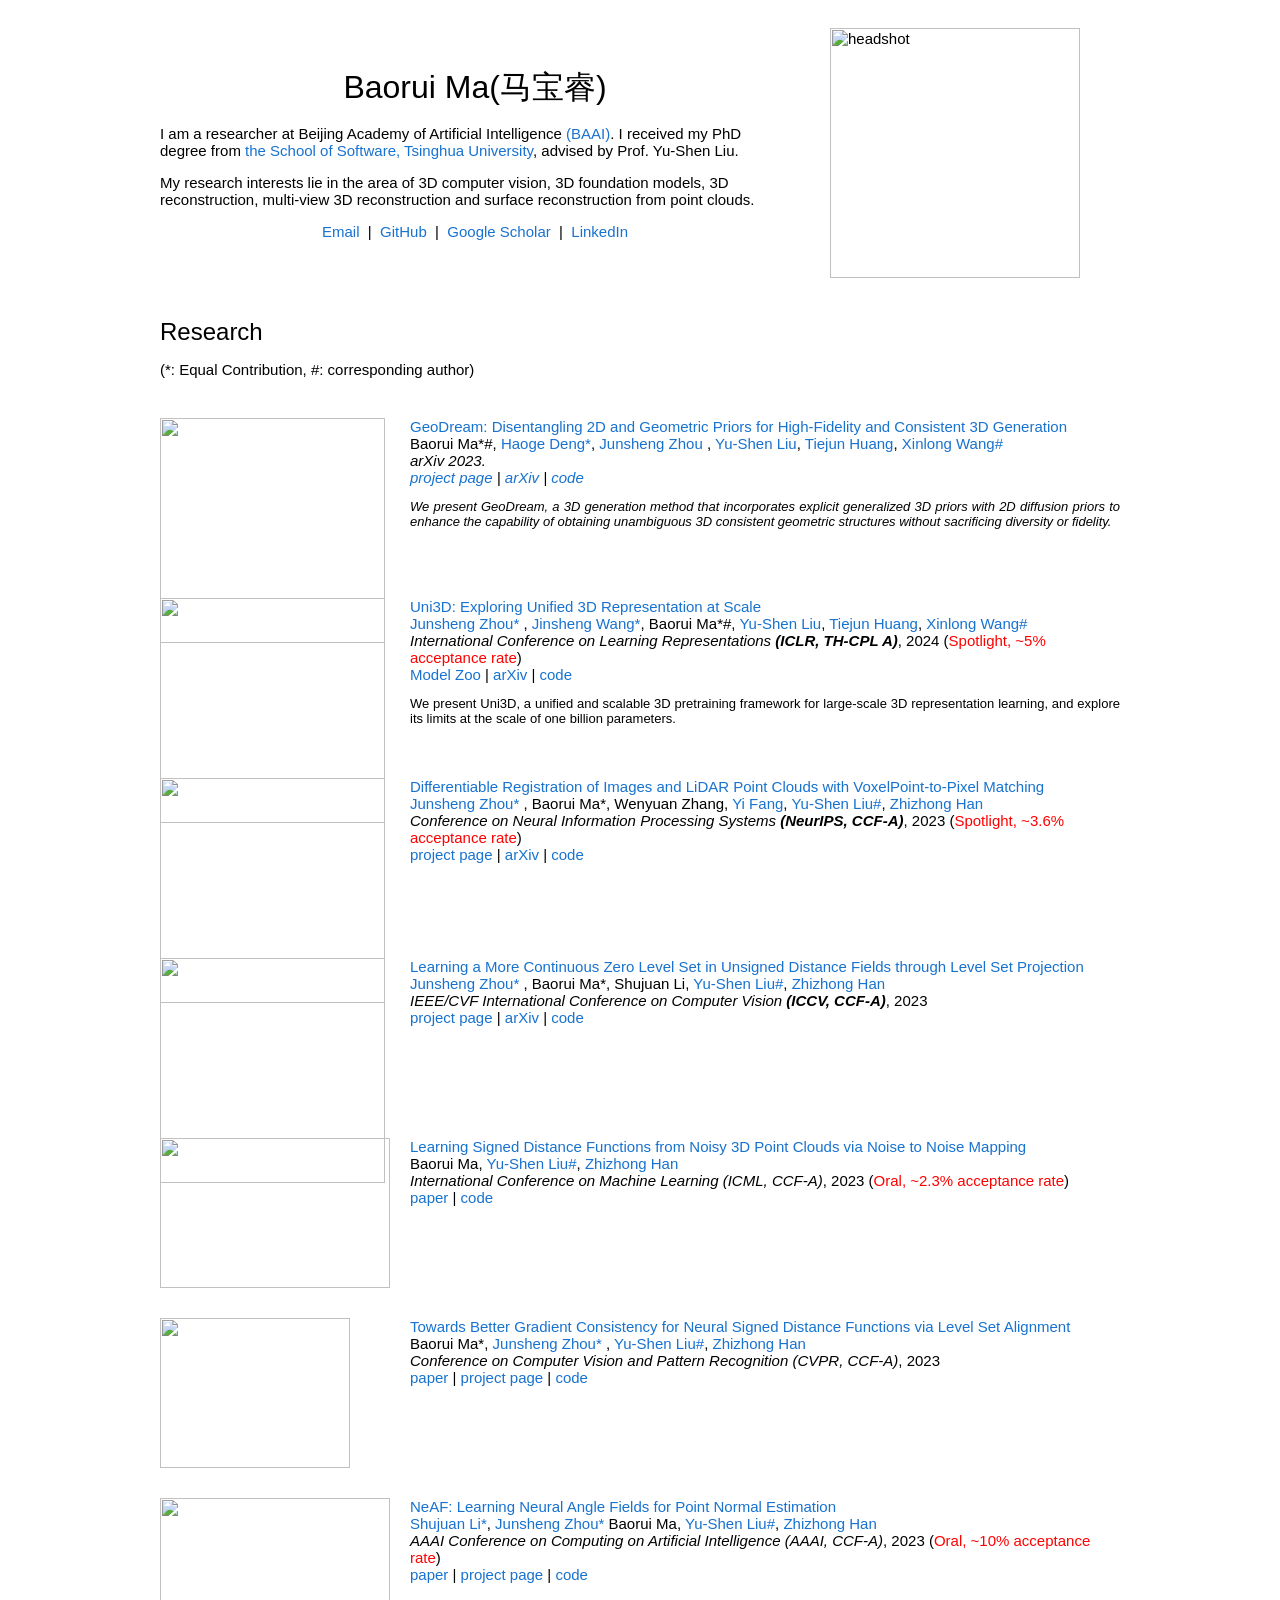
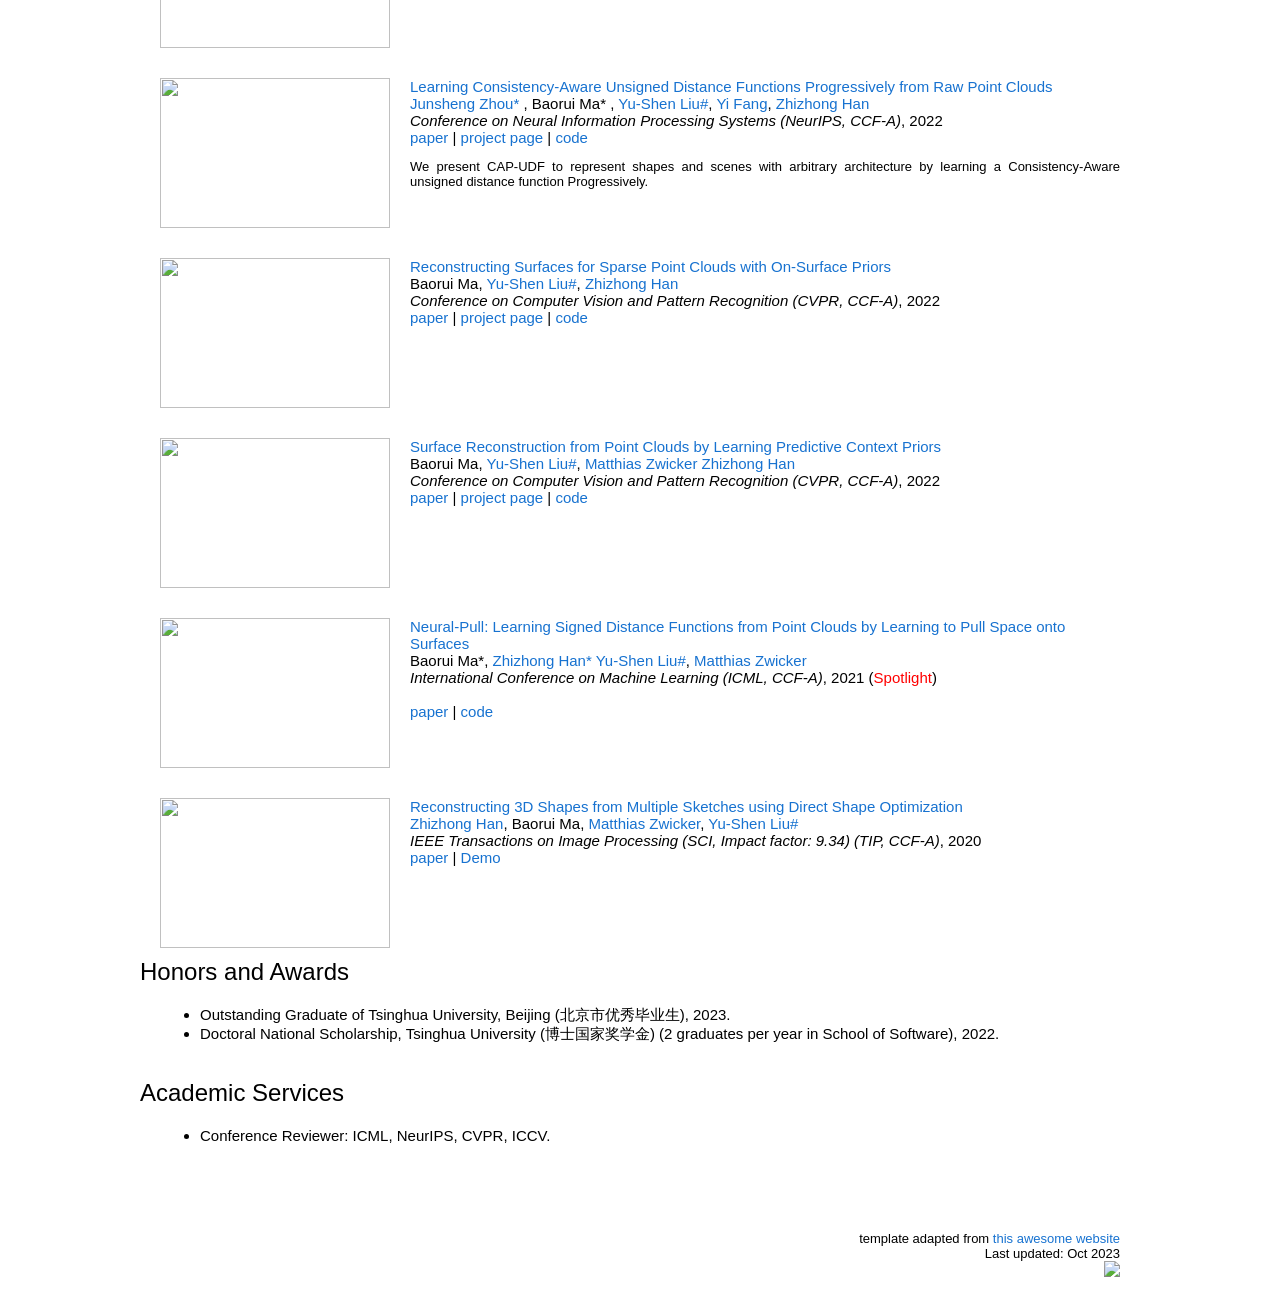
==== index.html @ 9338dcdf "Add files via upload" ====
<!DOCTYPE html PUBLIC "-//W3C//DTD HTML 4.01 Transitional//EN">
<html>
 <head> 
  <meta name="google-site-verification" content="xDNWUvx6Q5EWK5YYSyKvK8DZTmvXhKsGX203Ll-BFFE"> 
  <meta name="viewport" content="“width=800”"> 
  <meta name="generator" content="HTML Tidy for Linux/x86 (vers 11 February 2007), see www.w3.org"> 
  <meta http-equiv="Content-Type" content="text/html; charset=UTF-8"> 
  <style type="text/css">
  @import url(images/null_adec97ec7f3a49b8adadcfb5dd974c79.css);
    /* Color scheme stolen from Sergey Karayev */
    a {
    /*color: #b60a1c;*/
    color: #1772d0;
    /*color: #bd0a36;*/
    text-decoration:none;
    }
    a:focus, a:hover {
    color: #f09228;
    text-decoration:none;
    }
    body,td,th,tr,p,a {
    font-family: 'Roboto', sans-serif;
    font-size: 15px;
    font-weight: 300;
    }
    strong {
    font-family: 'Roboto', sans-serif;
    /*font-family: 'Lato', Verdana, Helvetica, sans-serif;*/
    /*font-family: 'Avenir Next';*/
    font-size: 15px;
    font-weight: 400;
    }
    heading {
    /*font-family: 'Lato', Verdana, Helvetica, sans-serif;*/
    font-family: 'Roboto', sans-serif;
    /*font-family: 'Avenir Next';*/
    /*src: url("images/Roboto_Mono_for_Powerline.ttf");*/
    font-size: 24px;
    font-weight: 400;
    }
    papertitle {
    /*font-family: 'Lato', Verdana, Helvetica, sans-serif;*/
    font-family: 'Roboto', sans-serif;
    /*font-family: 'Avenir Next';*/
    /*src: url("images/Roboto_Mono_for_Powerline.ttf");*/
    font-size: 15px;
    font-weight:500;
    }
    name {
    /*font-family: 'Lato', Verdana, Helvetica, sans-serif;*/
    font-family: 'Roboto', sans-serif;
    /*font-family: 'Avenir Next';*/
    font-weight: 400;
    font-size: 32px;
    }
    .one
    {
    width: 160px;
    height: 140px;
    position: relative;
    }
    .two
    {
    width: 160px;
    height: 160px;
    position: absolute;
    transition: opacity .2s ease-in-out;
    -moz-transition: opacity .2s ease-in-out;
    -webkit-transition: opacity .2s ease-in-out;
    }
    .fade {
     transition: opacity .2s ease-in-out;
     -moz-transition: opacity .2s ease-in-out;
     -webkit-transition: opacity .2s ease-in-out;
    }
    span.highlight {
        background-color: #ffffd0;
    }
  </style> 
  <title>Baorui Ma - Homepage</title> 
  <meta http-equiv="Content-Type" content="text/html; charset=us-ascii"> 
  <link href="css/css" rel="stylesheet" type="text/css"> 
  <script src="js/functions.js"></script> 
 </head> 
 <body> 
  <table width="1000" border="0" align="center" cellspacing="0" cellpadding="0"> 
   <tbody>
    <tr> 
     <td> 
      <table width="100%" align="center" border="0" cellspacing="0" cellpadding="20"> 
       <!--<tr onmouseout="headshot_stop()" onmouseover="headshot_start()">--> 
       <tbody>
        <tr> 
         <td width="67%" valign="middle"> <p align="center"> 
           <name>
            Baorui Ma(马宝睿)
           </name> 
           <!--<br>
          ruthfong at robots dot ox dot ac dot uk--> </p> <p> I am a researcher at Beijing Academy of Artificial Intelligence <a href="https://www.baai.ac.cn/english.html/">(BAAI)</a>. I received my PhD degree from <a href="https://www.tsinghua.edu.cn/en/"> the School of Software, Tsinghua University</a>, advised by Prof. Yu-Shen Liu. </p> <p> My research interests lie in the area of 3D computer vision, 3D foundation models, 3D reconstruction, multi-view 3D reconstruction and surface reconstruction from point clouds. </p> <p align="center"> <a href="mailto:brma@baai.ac.cn">Email</a> &nbsp;|&nbsp; 
           <!--<a href="files/.pdf">CV</a> &nbsp|&nbsp--> <a href="https://github.com/mabaorui">GitHub</a> &nbsp;|&nbsp; <a href="https://scholar.google.com/citations?user=rmgXhrEAAAAJ&amp;hl=en">Google Scholar</a> &nbsp;|&nbsp; <a href="https://www.linkedin.com/in/%E5%AE%9D%E7%9D%BF-%E9%A9%AC-33398a227/"> LinkedIn</a> </p> </td> 
         <td width="33%"> <img src="images/mabaorui.jpg" width="250" alt="headshot"> </td> 
        </tr> 
       </tbody>
      </table> 
      <table width="100%" align="center" border="0" cellspacing="0" cellpadding="20"> 
       <tbody>
        <tr>
         <td width="100%" valign="middle"> 
          <heading>
           Research
          </heading> <p>(*: Equal Contribution, #: corresponding author)</p> </td> 
        </tr> 
       </tbody>
      </table> 
      <table width="100%" align="center" border="0" cellspacing="0" cellpadding="20"> 
       <tbody>
        <tr onmouseout="geodream_stop()" onmouseover="geodream_start()"> 
         <td width="25%"> 
          <div class="one"> 
           <div class="two" id="geodream" style="opacity: 0;"> 
            <video width="225" muted autoplay="" loop=""> 
             <source src="image/GeoDream_Video_teaser.mp4" type="video/mp4"> Your browser does not support the video tag. 
            </video> 
           </div> 
           <img src="images/Qualitative-Comparison.jpg" width="225"> 
          </div> <script type="text/javascript">
                function geodream_start() {
                  document.getElementById('geodream').style.opacity = "1";
                }
                function geodream_stop() {
                  document.getElementById('geodream').style.opacity = "0";
                }
                geodream_stop()
              </script> </td> 
         <td width="65%" valign="top"> <a href="https://mabaorui.github.io/GeoDream_page/"> 
           <papertitle>
            GeoDream: Disentangling 2D and Geometric Priors for High-Fidelity and Consistent 3D Generation 
           </papertitle> </a> <br> <strong> Baorui Ma*#</strong>, <a href="https://github.com/Bitterdhg/"> Haoge Deng*</a>, <a href="https://junshengzhou.github.io/"> Junsheng Zhou </a>, <a href="https://yushen-liu.github.io/"> Yu-Shen Liu</a>, <a href="https://scholar.google.com/citations?user=knvEK4AAAAAJ&amp;hl=en"> Tiejun Huang</a>, <a href="https://www.xloong.wang/">Xinlong Wang#</a> <br> <em>arXiv 2023. <br> <a href="https://mabaorui.github.io/GeoDream_page/">project page</a> | <a href="https://arxiv.org/abs/2311.17971/">arXiv</a> | <a href="https://github.com/baaivision/GeoDream">code</a> <p align="justify" , style="font-size:13px">We present GeoDream, a 3D generation method that incorporates explicit generalized 3D priors with 2D diffusion priors to enhance the capability of obtaining unambiguous 3D consistent geometric structures without sacrificing diversity or fidelity. </p> </em></td> 
        </tr> 
        <tr onmouseout="uni3d_stop()" onmouseover="uni3d_start()"> 
         <td width="25%"> 
          <div class="one"> 
           <div class="two" id="uni3d" style="opacity: 0;"> 
            <img src="images/uni3d_before.jpg" width="225"> 
           </div> 
           <img src="images/uni3d_after.jpg" width="225"> 
          </div> <script type="text/javascript">
                  function uni3d_start() {
                    document.getElementById('uni3d').style.opacity = "1";
                  }
                  function uni3d_stop() {
                    document.getElementById('uni3d').style.opacity = "0";
                  }
                  uni3d_stop()
                </script> </td> 
         <td width="65%" valign="top"> <a href="https://github.com/baaivision/Uni3D"> 
           <papertitle>
            Uni3D: Exploring Unified 3D Representation at Scale 
           </papertitle> </a> <br> <a href="https://junshengzhou.github.io/"> Junsheng Zhou* </a>, <a href="https://github.com/Wolfwjs/"> Jinsheng Wang*</a>, <strong> Baorui Ma*#</strong>, <a href="https://yushen-liu.github.io/"> Yu-Shen Liu</a>, <a href="https://scholar.google.com/citations?user=knvEK4AAAAAJ&amp;hl=en"> Tiejun Huang</a>, <a href="https://www.xloong.wang/">Xinlong Wang#</a> <br> <em>International Conference on Learning Representations <b>(ICLR, TH-CPL A)</b></em>, 2024 (<strong><span style="color:#ff0000;">Spotlight, ~5% acceptance rate</span></strong>) <br> <a href="https://huggingface.co/BAAI/Uni3D/tree/main/modelzoo">Model Zoo</a> | <a href="https://arxiv.org/abs/2310.06773/">arXiv</a> | <a href="https://github.com/baaivision/Uni3D">code</a> <p align="justify" , style="font-size:13px">We present Uni3D, a unified and scalable 3D pretraining framework for large-scale 3D representation learning, and explore its limits at the scale of one billion parameters. </p> </td> 
        </tr> 
        <tr onmouseout="VP2P_stop()" onmouseover="VP2P_start()"> 
         <td width="25%"> 
          <div class="one"> 
           <div class="two" id="VP2P" style="opacity: 0;"> 
            <video width="225" muted autoplay="" loop=""> 
             <source src="image/Video_VP2PMatching_before.mp4" type="video/mp4"> Your browser does not support the video tag. 
            </video> 
           </div> 
           <img src="images/Video_VP2PMatching_after.png" width="225"> 
          </div> <script type="text/javascript">
                  function VP2P_start() {
                    document.getElementById('VP2P').style.opacity = "1";
                  }
                  function VP2P_stop() {
                    document.getElementById('VP2P').style.opacity = "0";
                  }
                  VP2P_stop()
                </script> </td> 
         <td width="65%" valign="top"> <a href=""> 
           <papertitle>
            Differentiable Registration of Images and LiDAR Point Clouds with VoxelPoint-to-Pixel Matching 
           </papertitle> </a> <br> <a href="https://junshengzhou.github.io/"> Junsheng Zhou* </a>, <strong> Baorui Ma*</strong>, Wenyuan Zhang, <a href="http://mmvc.engineering.nyu.edu/">Yi Fang</a>, <a href="https://yushen-liu.github.io/"> Yu-Shen Liu#</a>, <a href="https://h312h.github.io/">Zhizhong Han</a> <br> <em>Conference on Neural Information Processing Systems <b>(NeurIPS, CCF-A)</b></em>, 2023 (<strong><span style="color:#ff0000;">Spotlight, ~3.6% acceptance rate</span></strong>) <br> <a href="https://arxiv.org/abs/2312.04060">project page</a> | <a href="https://arxiv.org/abs/2312.04060">arXiv</a> | <a href="https://github.com/junshengzhou/VP2P-Match">code</a> </td> 
        </tr> 
        <tr onmouseout="ICCVUDF_stop()" onmouseover="ICCVUDF_start()"> 
         <td width="25%"> 
          <div class="one"> 
           <div class="two" id="ICCVUDF" style="opacity: 0;"> 
            <img src="images/iccv23udf_before.gif" width="225"> 
           </div> 
           <img src="images/iccv23udf_before.gif" width="225"> 
          </div> <script type="text/javascript">
                  function ICCVUDF_start() {
                    document.getElementById('ICCVUDF').style.opacity = "1";
                  }
                  function ICCVUDF_stop() {
                    document.getElementById('ICCVUDF').style.opacity = "0";
                  }
                  ICCVUDF_stop()
                </script> </td> 
         <td width="65%" valign="top"> <a href="https://github.com/junshengzhou/LevelSetUDF"> 
           <papertitle>
            Learning a More Continuous Zero Level Set in Unsigned Distance Fields through Level Set Projection 
           </papertitle> </a> <br> <a href="https://junshengzhou.github.io/"> Junsheng Zhou* </a>, <strong> Baorui Ma*</strong>, Shujuan Li, <a href="https://yushen-liu.github.io/"> Yu-Shen Liu#</a>, <a href="https://h312h.github.io/">Zhizhong Han</a> <br> <em>IEEE/CVF International Conference on Computer Vision <b>(ICCV, CCF-A)</b></em>, 2023 <br> <a href="https://github.com/junshengzhou/LevelSetUDF">project page</a> | <a href="https://arxiv.org/abs/2308.11441/">arXiv</a> | <a href="https://github.com/junshengzhou/LevelSetUDF">code</a> </td> 
        </tr> 
        <tr onmouseout="noise_stop()" onmouseover="noise_start()"> 
         <td width="25%"> 
          <div class="one"> 
           <div class="two" id="noise"> 
            <img src="images/ParisZoom1.png" width="230" height="150">
           </div> 
           <img src="images/ParisZoom1.png" width="230" height="150">
          </div>  <script type="text/javascript">
              function noise_start() { 
              document.getElementById('noise').style.opacity = "1";
              }
              function noise_stop() { 
              document.getElementById('noise').style.opacity = "0"; 
              }
              noise_stop()
              </script>  </td> 
         <td valign="top" width="75%"> <a href="https://github.com/mabaorui/Noise2NoiseMapping/"> 
           <papertitle>
             Learning Signed Distance Functions from Noisy 3D Point Clouds via Noise to Noise Mapping 
           </papertitle> </a> <br> <strong>Baorui Ma</strong>, <a href="https://yushen-liu.github.io/">Yu-Shen Liu#</a>, <a href="https://h312h.github.io/">Zhizhong Han</a> <br> <em>International Conference on Machine Learning (<strong>ICML, CCF-A</strong>)</em>, 2023 <strong>(<span style="color:#ff0000;">Oral, ~2.3% acceptance rate</span>)</strong> <br> <a href="https://arxiv.org/abs/2306.01405/">paper</a> | <a href="https://github.com/mabaorui/Noise2NoiseMapping//">code</a> </td> 
        </tr> 
       </tbody>
      </table>
      <table width="100%" align="center" border="0" cellspacing="0" cellpadding="20"> 
       <tbody>
        <tr onmouseout="towards_stop()" onmouseover="towards_start()"> 
         <td width="25%"> 
          <div class="one"> 
           <div class="two" id="towards"> 
            <img src="images/towards.png" width="190" height="150">
           </div> 
           <img src="images/towards.png" width="190" height="150">
          </div>  <script type="text/javascript">
                function towards_start() { 
                document.getElementById('towards').style.opacity = "1";
                }
                function towards_stop() { 
                document.getElementById('towards').style.opacity = "0"; 
                }
                towards_stop()
                </script>  </td> 
         <td valign="top" width="75%"> <a href="http://arxiv.org/abs/2305.11601/"> 
           <papertitle>
             Towards Better Gradient Consistency for Neural Signed Distance Functions via Level Set Alignment 
           </papertitle> </a> <br> <strong>Baorui Ma*</strong>, <a href="https://junshengzhou.github.io/"> Junsheng Zhou* </a>, <a href="https://yushen-liu.github.io/">Yu-Shen Liu#</a>, <a href="https://h312h.github.io/">Zhizhong Han</a> <br> <em>Conference on Computer Vision and Pattern Recognition (<strong>CVPR, CCF-A</strong>)</em>, 2023 <br> <a href="http://arxiv.org/abs/2305.11601/">paper</a> | <a href="https://github.com/mabaorui/TowardsBetterGradient/">project page</a> | <a href="https://github.com/mabaorui/TowardsBetterGradient/">code</a> </td> 
        </tr> 
        <tr onmouseout="NeAF_stop()" onmouseover="NeAF_start()"> 
         <td width="25%"> 
          <div class="one"> 
           <div class="two" id="NeAF"> 
            <img src="images/NeAF.png" width="230" height="150">
           </div> 
           <img src="images/NeAF.png" width="230" height="150">
          </div>  <script type="text/javascript">
              function NeAF_start() { 
              document.getElementById('NeAF').style.opacity = "1";
              }
              function NeAF_stop() { 
              document.getElementById('NeAF').style.opacity = "0"; 
              }
              NeAF_stop()
              </script>  </td> 
         <td valign="top" width="75%"> <a href="https://arxiv.org/abs/2211.16869"> 
           <papertitle>
             NeAF: Learning Neural Angle Fields for Point Normal Estimation 
           </papertitle> </a> <br> <a href="https://lisj575.github.io/NeAF/">Shujuan Li*</a>, <a href="https://junshengzhou.github.io/"> Junsheng Zhou* </a> <strong>Baorui Ma</strong>, <a href="https://yushen-liu.github.io/">Yu-Shen Liu#</a>, <a href="https://h312h.github.io/">Zhizhong Han</a> <br> <em>AAAI Conference on Computing on Artificial Intelligence (<strong>AAAI, CCF-A</strong>)</em>, 2023 (<strong><span style="color:#ff0000;">Oral, ~10% acceptance rate</span></strong>) <br> <a href="https://arxiv.org/abs/2211.16869">paper</a> | <a href="https://lisj575.github.io/NeAF/">project page</a> | <a href="https://github.com/lisj575/NeAF/">code</a> </td> 
        </tr> 
       </tbody>
      </table>
      <table width="100%" align="center" border="0" cellspacing="0" cellpadding="20"> 
       <tbody> 
        <tr onmouseout="capudf_stop()" onmouseover="capudf_start()"> 
         <td width="25%"> 
          <div class="one"> 
           <div class="two" id="capudf_shape" style="opacity: 0;"> 
            <img src="images/capudf_before.png" width="230" height="150"> 
           </div> 
           <img src="images/capudf_after.png" width="230" height="150"> 
          </div> <script type="text/javascript">
                function capudf_start() {
                  document.getElementById('capudf_shape').style.opacity = "1";
                }
                function capudf_stop() {
                  document.getElementById('capudf_shape').style.opacity = "0";
                }
                capudf_stop()
              </script> </td> 
         <td width="75%" valign="top"> <a href="https://junshengzhou.github.io/CAP-UDF/"> 
           <papertitle>
            Learning Consistency-Aware Unsigned Distance Functions Progressively from Raw Point Clouds
           </papertitle> </a> <br> <a href="https://junshengzhou.github.io/"> Junsheng Zhou* </a>, <strong> Baorui Ma* </strong>, <a href="https://yushen-liu.github.io/">Yu-Shen Liu#</a>, <a href="http://mmvc.engineering.nyu.edu/">Yi Fang</a>, <a href="https://h312h.github.io/">Zhizhong Han</a> <br> <em>Conference on Neural Information Processing Systems (<strong>NeurIPS, CCF-A</strong>)</em>, 2022 <br> <a href="https://arxiv.org/pdf/2210.02757.pdf">paper</a> | <a href="https://junshengzhou.github.io/CAP-UDF/">project page</a> | <a href="https://github.com/junshengzhou/CAP-UDF">code</a> <p align="justify" , style="font-size:13px">We present CAP-UDF to represent shapes and scenes with arbitrary architecture by learning a Consistency-Aware unsigned distance function Progressively. </p> </td> 
        </tr> 
       </tbody> 
      </table> 
      <table width="100%" align="center" border="0" cellspacing="0" cellpadding="20"> 
       <tbody>
        <tr onmouseout="OnSurPrior_stop()" onmouseover="OnSurPrior_start()"> 
         <td width="25%"> 
          <div class="one"> 
           <div class="two" id="OnSurPrior"> 
            <img src="images/OnSurPrior-plane.png" width="230" height="150">
           </div> 
           <img src="images/OnSurPrior-plane.png" width="230" height="150">
          </div>  <script type="text/javascript">
            function OnSurPrior_start() { 
            document.getElementById('OnSurPrior').style.opacity = "1";
            }
            function OnSurPrior_stop() { 
            document.getElementById('OnSurPrior').style.opacity = "0"; 
            }
            OnSurPriorn_stop()
            </script>  </td> 
         <td valign="top" width="75%"> <a href="https://mabaorui.github.io/-OnSurfacePrior_project_page/"> 
           <papertitle>
             Reconstructing Surfaces for Sparse Point Clouds with On-Surface Priors 
           </papertitle> </a> <br> <strong>Baorui Ma</strong>, <a href="https://yushen-liu.github.io/">Yu-Shen Liu#</a>, <a href="https://h312h.github.io/">Zhizhong Han</a> <br> <em>Conference on Computer Vision and Pattern Recognition (<strong>CVPR, CCF-A</strong>)</em>, 2022 <br> <a href="https://arxiv.org/abs/2204.10603">paper</a> | <a href="https://mabaorui.github.io/-OnSurfacePrior_project_page/">project page</a> | <a href="https://github.com/mabaorui/OnSurfacePrior">code</a> </td> 
        </tr> 
       </tbody>
      </table>
      <table width="100%" align="center" border="0" cellspacing="0" cellpadding="20"> 
       <tbody>
        <tr onmouseout="LocalPrior_stop()" onmouseover="LocalPrior_start()"> 
         <td width="25%"> 
          <div class="one"> 
           <div class="two" id="LocalPrior"> 
            <img src="images/Local-Teaser1.png" width="230" height="150">
           </div> 
           <img src="images/Local-Teaser1.png" width="230" height="150">
          </div>  <script type="text/javascript">
              function LocalPrior_start() { 
              document.getElementById('LocalPrior').style.opacity = "1";
              }
              function LocalPrior_stop() { 
              document.getElementById('LocalPrior').style.opacity = "0"; 
              }
              LocalPrior_stop()
              </script>  </td> 
         <td valign="top" width="75%"> <a href="https://mabaorui.github.io/PredictableContextPrior_page/"> 
           <papertitle>
             Surface Reconstruction from Point Clouds by Learning Predictive Context Priors 
           </papertitle> </a> <br> <strong>Baorui Ma</strong>, <a href="https://yushen-liu.github.io/">Yu-Shen Liu#</a>, <a href="https://www.cs.umd.edu/~zwicker/">Matthias Zwicker</a> <a href="https://h312h.github.io/">Zhizhong Han</a> <br> <em>Conference on Computer Vision and Pattern Recognition (<strong>CVPR, CCF-A</strong>)</em>, 2022 <br> <a href="https://arxiv.org/abs/2204.11015">paper</a> | <a href="https://mabaorui.github.io/PredictableContextPrior_page/">project page</a> | <a href="https://github.com/mabaorui/PredictableContextPrior">code</a> </td> 
        </tr> 
       </tbody>
      </table>
      <table width="100%" align="center" border="0" cellspacing="0" cellpadding="20"> 
       <tbody>
        <tr onmouseout="NP_stop()" onmouseover="NP_start()"> 
         <td width="25%"> 
          <div class="one"> 
           <div class="two" id="NP"> 
            <img src="images/NP-Overview.png" width="230" height="150">
           </div> 
           <img src="images/NP-Overview.png" width="230" height="150">
          </div>  <script type="text/javascript">
                function NP_start() { 
                document.getElementById('NP').style.opacity = "1";
                }
                function NP_stop() { 
                document.getElementById('NP').style.opacity = "0"; 
                }
                NP_stop()
                </script>  </td> 
         <td valign="top" width="75%"> <a href="https://github.com/mabaorui/NeuralPull"> 
           <papertitle>
             Neural-Pull: Learning Signed Distance Functions from Point Clouds by Learning to Pull Space onto Surfaces 
           </papertitle> </a> <br> <strong>Baorui Ma*</strong>, <a href="https://h312h.github.io/">Zhizhong Han*</a> <a href="https://yushen-liu.github.io/">Yu-Shen Liu#</a>, <a href="https://www.cs.umd.edu/~zwicker/">Matthias Zwicker</a> <br> <em>International Conference on Machine Learning (<strong>ICML, CCF-A</strong>)</em>, 2021 (<strong><span style="color:#ff0000;">Spotlight</span></strong>) <br> 
          <!-- (* equal contribution) --> <br> <a href="https://arxiv.org/abs/2011.13495">paper</a> | <a href="https://github.com/mabaorui/NeuralPull">code</a> </td> 
        </tr> 
       </tbody>
      </table>
      <table width="100%" align="center" border="0" cellspacing="0" cellpadding="20"> 
       <tbody>
        <tr onmouseout="SKETCH_stop()" onmouseover="SKETCH_start()"> 
         <td width="25%"> 
          <div class="one"> 
           <div class="two" id="SKETCH"> 
            <img src="images/reconstructing_tip2020.png" width="230" height="150">
           </div> 
           <img src="images/reconstructing_tip2020.png" width="230" height="150">
          </div>  <script type="text/javascript">
                  function SKETCH_start() { 
                  document.getElementById('SKETCH').style.opacity = "1";
                  }
                  function SKETCH_stop() { 
                  document.getElementById('SKETCH').style.opacity = "0"; 
                  }
                  SKETCH_stop()
                  </script>  </td> 
         <td valign="top" width="75%"> <a href="https://yushen-liu.github.io/main/pdf/LiuYS_TIP20Sketch3D.pdf"> 
           <papertitle>
             Reconstructing 3D Shapes from Multiple Sketches using Direct Shape Optimization 
           </papertitle> </a> <br> <a href="https://h312h.github.io/">Zhizhong Han</a>, <strong>Baorui Ma</strong>, <a href="https://www.cs.umd.edu/~zwicker/">Matthias Zwicker</a>, <a href="https://yushen-liu.github.io/">Yu-Shen Liu#</a> <br> <em>IEEE Transactions on Image Processing (SCI, Impact factor: 9.34) (<strong>TIP, CCF-A</strong>)</em>, 2020 <br> <a href="https://yushen-liu.github.io/main/pdf/LiuYS_TIP20Sketch3D.pdf">paper</a> | <a href="https://yushen-liu.github.io/video_page/MS.mp4">Demo</a> </td> 
        </tr> 
       </tbody>
      </table> 
      <heading>
       Honors and Awards
      </heading>
      <table width="100%" align="center" border="0" cellspacing="0" cellpadding="20">  
       <tbody>
        <tr> 
         <td> 
          <ul> 
           <li> Outstanding Graduate of Tsinghua University, Beijing (北京市优秀毕业生), 2023. <br> </li>
           <li> Doctoral National Scholarship, Tsinghua University (博士国家奖学金) (2 graduates per year in School of Software), 2022.<br> </li>
          </ul> </td> 
        </tr> 
       </tbody>
      </table> 
      <!-- Academic Services --> 
      <heading>
       Academic Services
      </heading>
      <table width="100%" align="center" border="0" cellspacing="0" cellpadding="20">  
       <tbody>
        <tr> 
         <td> 
          <ul> 
           <li> <strong>Conference Reviewer</strong>: ICML, NeurIPS, CVPR, ICCV. <br> </li>
          </ul> </td> 
        </tr> 
       </tbody>
      </table> 
      <table width="100%" align="center" border="0" cellspacing="0" cellpadding="20"> 
       <tbody>
        <tr> 
         <td> <br> <p align="right"> <font size="2"> template adapted from <a href="https://jonbarron.info/"><font size="2">this awesome website</font></a> <br> Last updated: Oct 2023 <br> <a href="https://hits.seeyoufarm.com"><img src="images/badge.svg"></a> </font> </p> </td> 
        </tr> 
       </tbody>
      </table> <script type="text/javascript">
      var gaJsHost = (("https:" == document.location.protocol) ? "https://ssl." : "http://www.");
          document.write(unescape("%3Cscript src='" + gaJsHost + "google-analytics.com/ga.js' type='text/javascript'%3E%3C/script%3E"));

      </script> <script type="text/javascript">
      try {
          var pageTracker = _gat._getTracker("UA-116734954-1");
          pageTracker._trackPageview();
          } catch(err) {}
      </script> 
      <!-- Global site tag (gtag.js) - Google Analytics --> <script async src="js/js"></script> <script>
  window.dataLayer = window.dataLayer || [];
  function gtag(){dataLayer.push(arguments);}
  gtag('js', new Date());

  gtag('config', 'UA-116734954-1');
</script> </td> 
    </tr> 
   </tbody>
  </table>   
  <!--  --> 
 </body>
</html>
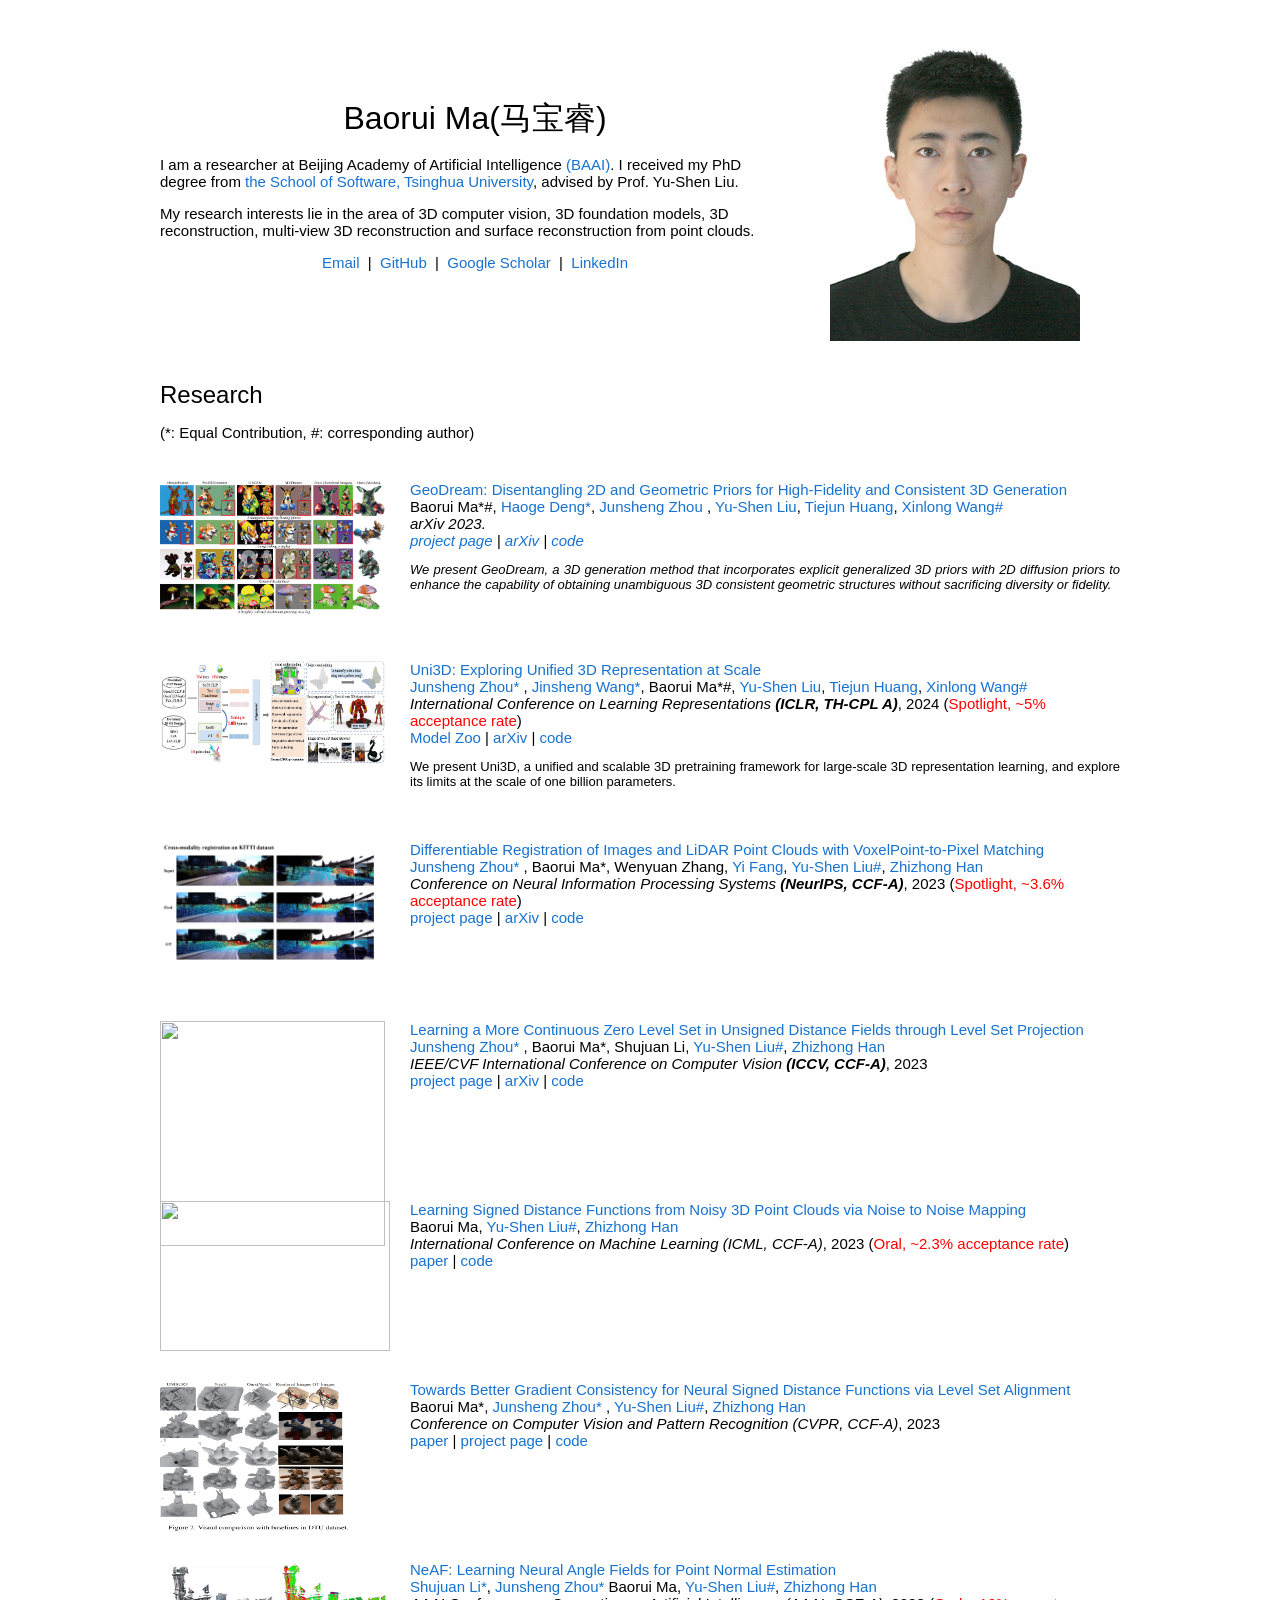
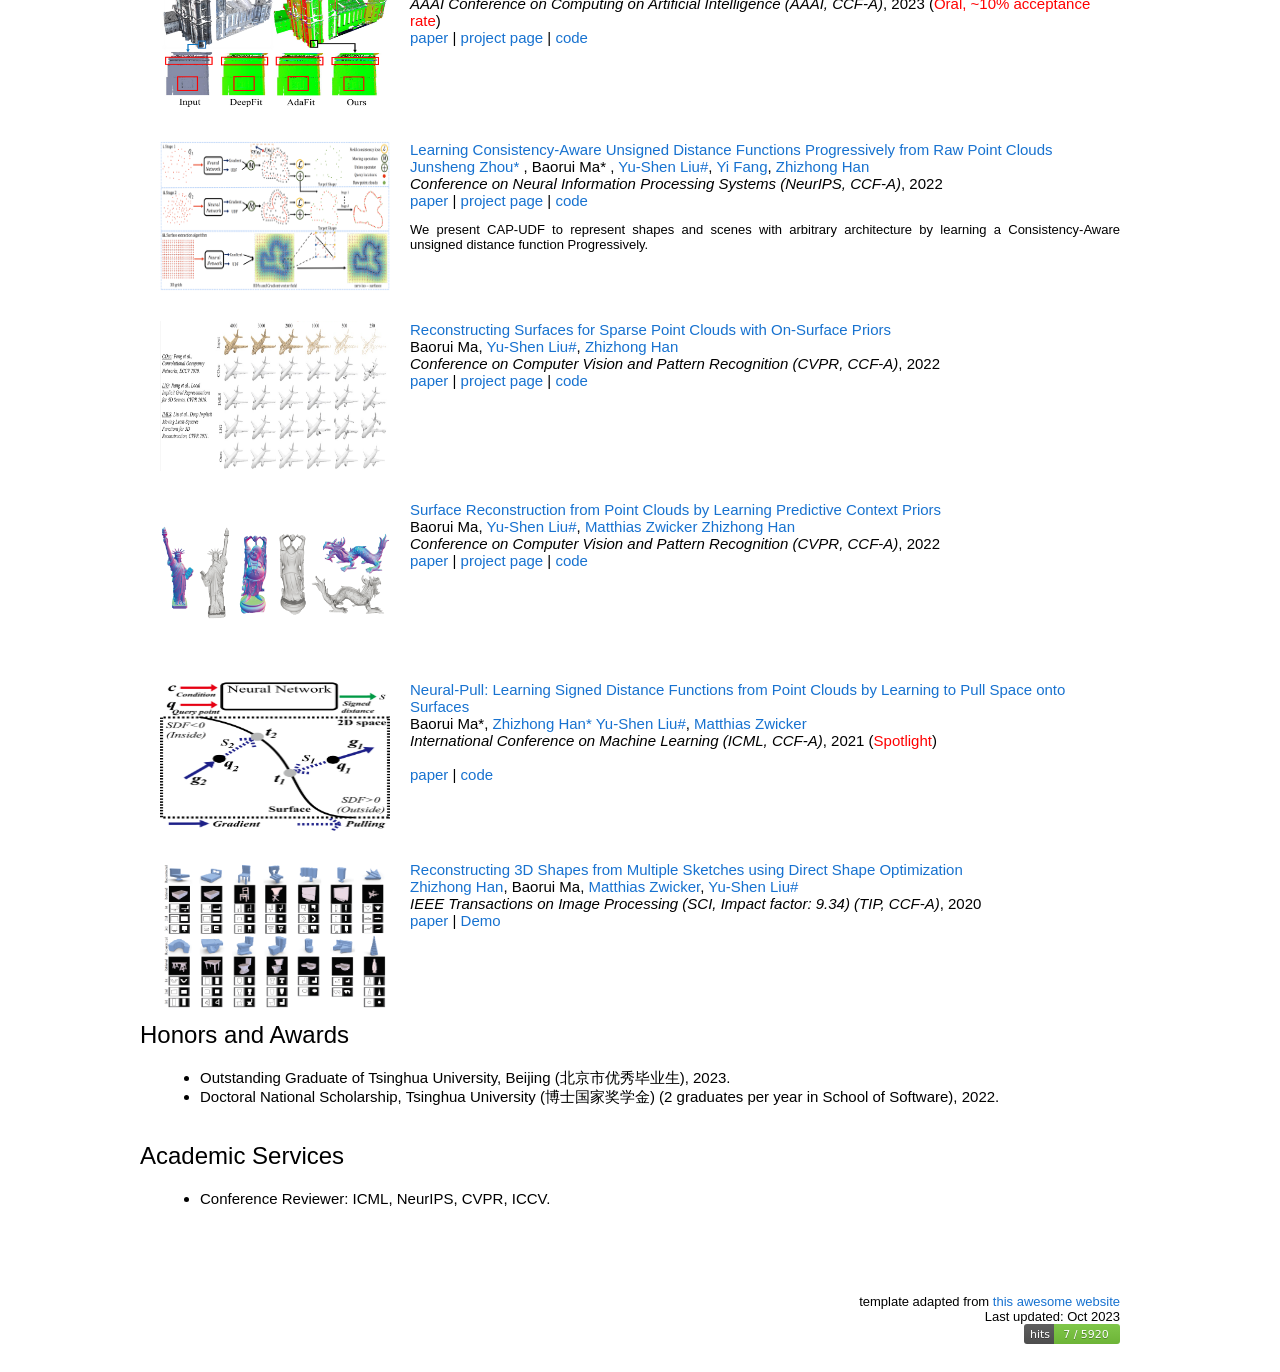
==== commit c47f3de5: "Add files via upload" ====
--- a/index.html
+++ b/index.html
@@ -77,7 +77,7 @@
         background-color: #ffffd0;
     }
   </style> 
-  <title>Baorui Ma - Homepage</title> 
+  <title>Baorui Ma - Homepage </title> 
   <meta http-equiv="Content-Type" content="text/html; charset=us-ascii"> 
   <link href="css/css" rel="stylesheet" type="text/css"> 
   <script src="js/functions.js"></script> 
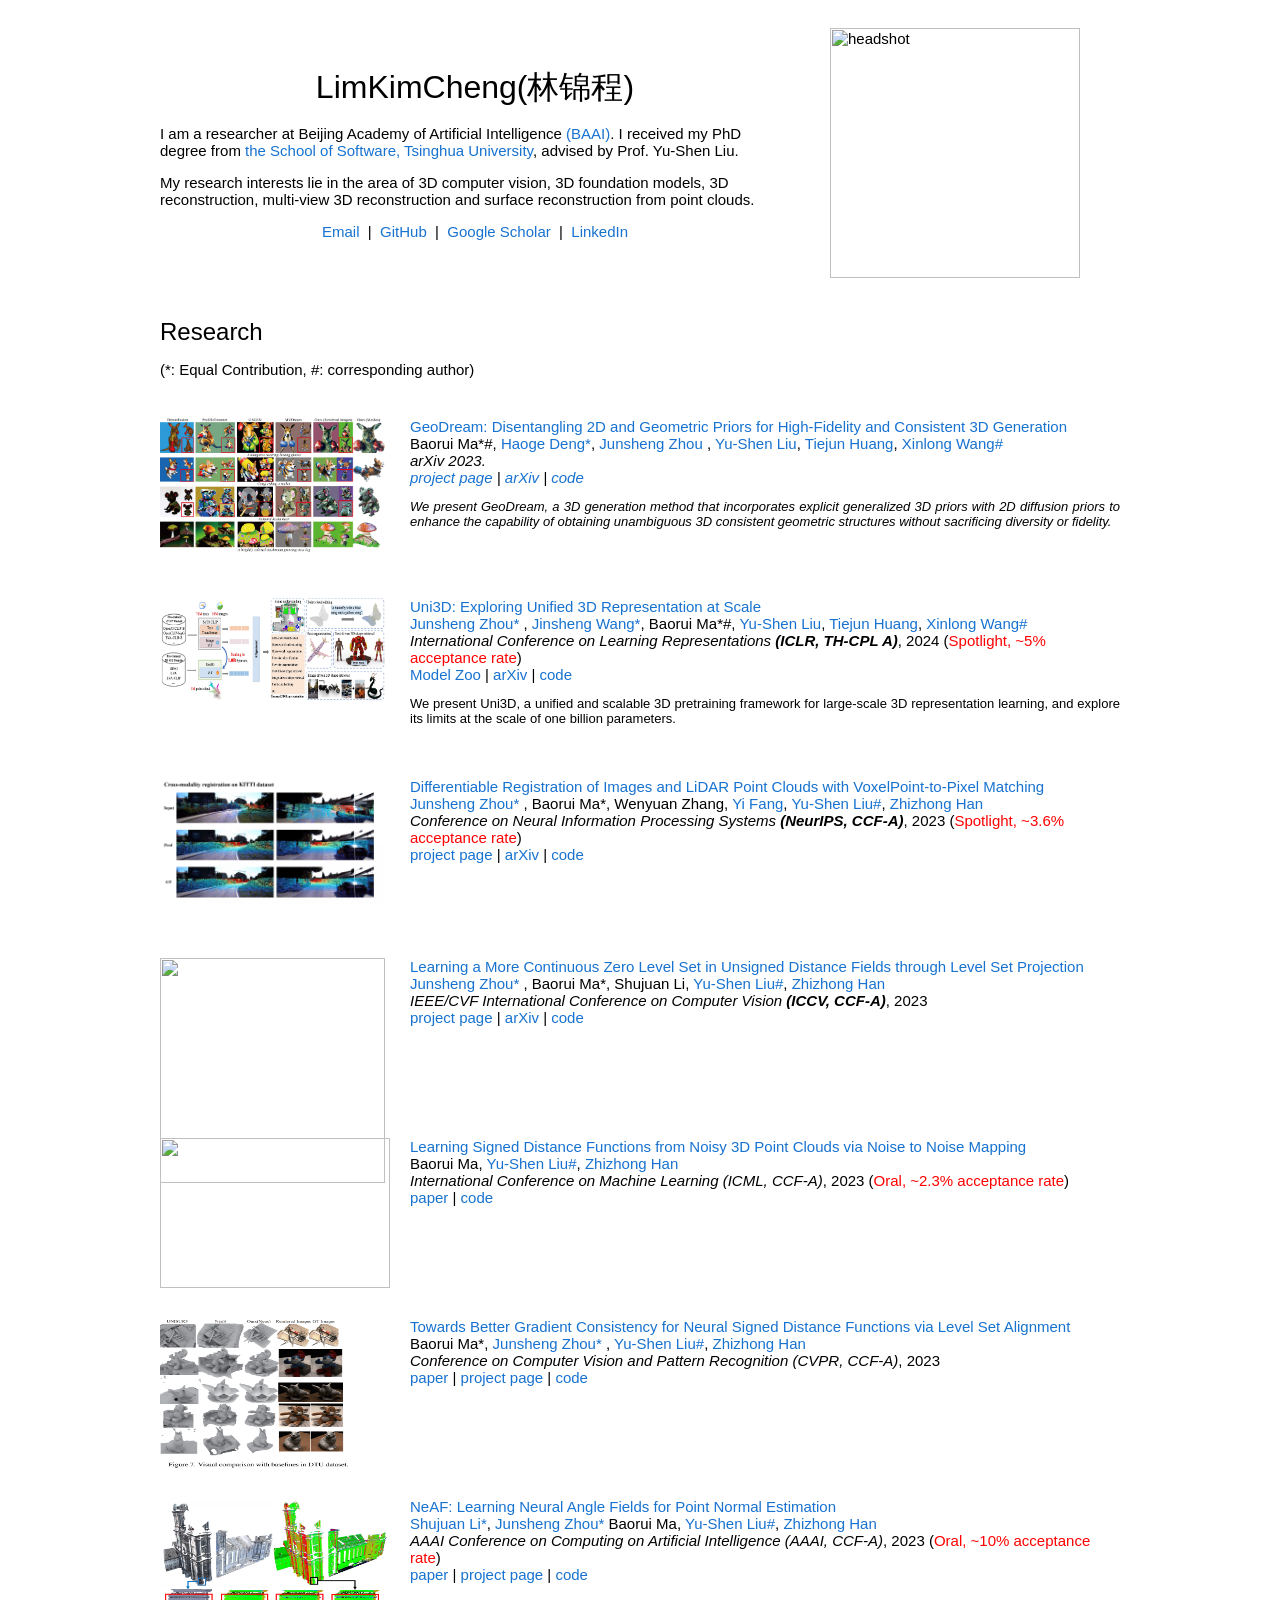
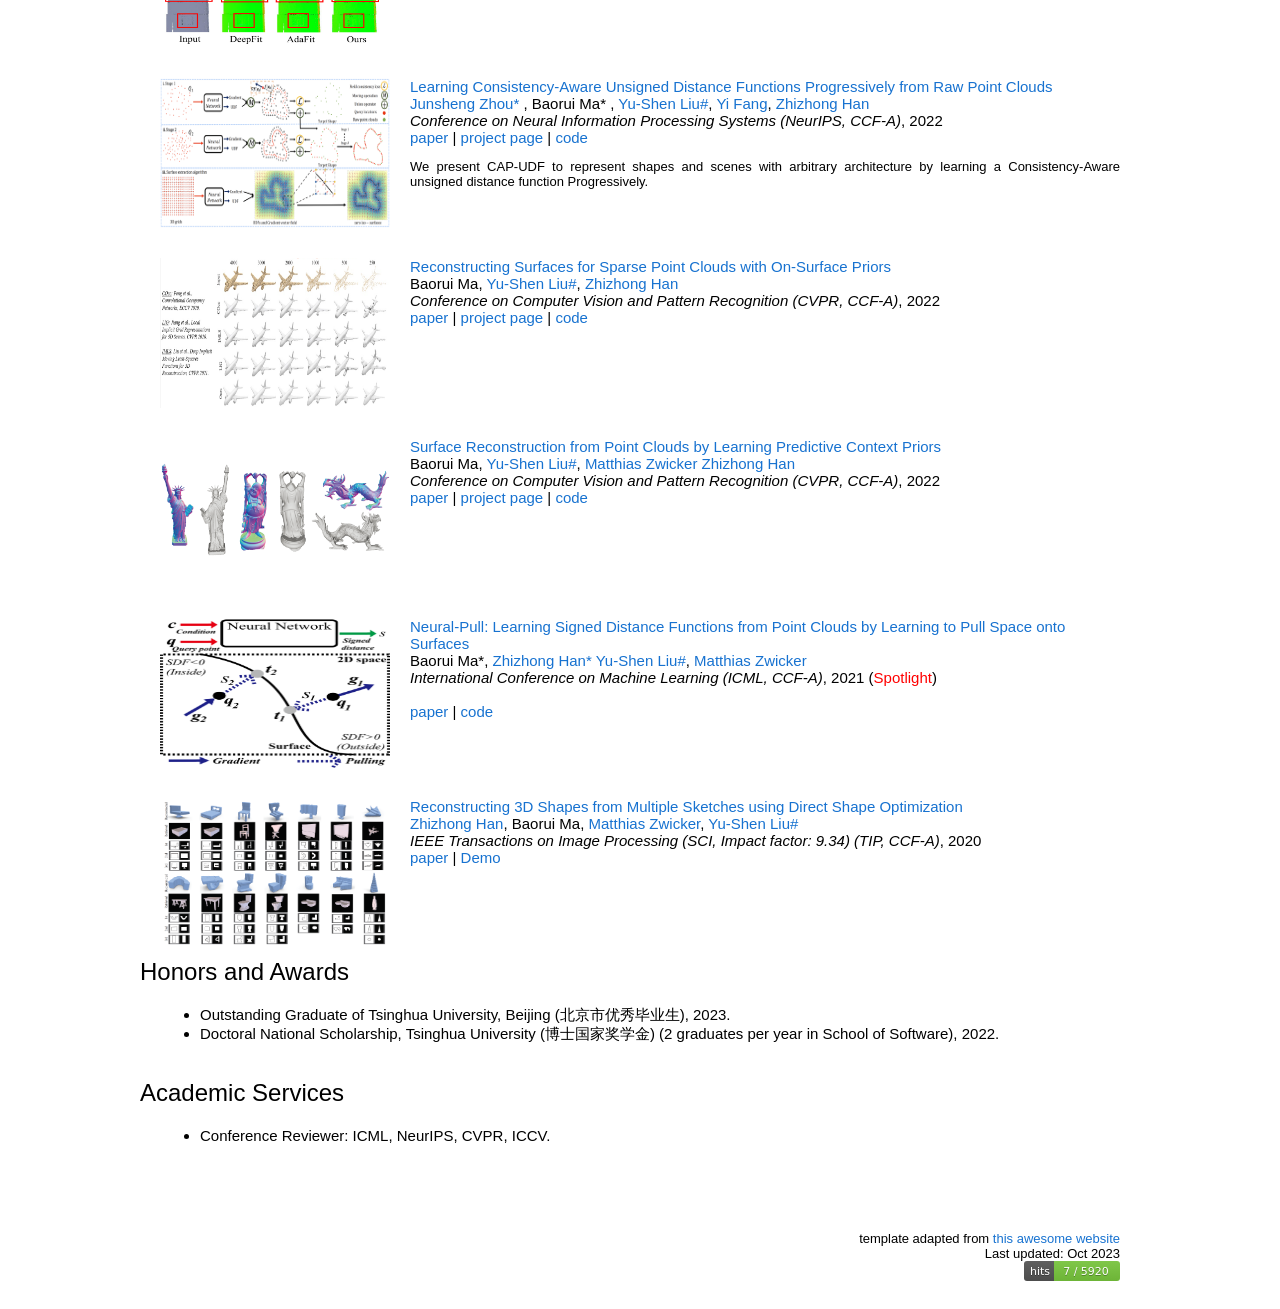
==== commit 15e213d5: "Update index.html" ====
--- a/index.html
+++ b/index.html
@@ -77,7 +77,7 @@
         background-color: #ffffd0;
     }
   </style> 
-  <title>Baorui Ma - Homepage </title> 
+  <title> LimKimCheng - Homepage </title> 
   <meta http-equiv="Content-Type" content="text/html; charset=us-ascii"> 
   <link href="css/css" rel="stylesheet" type="text/css"> 
   <script src="js/functions.js"></script> 
@@ -93,12 +93,12 @@
         <tr> 
          <td width="67%" valign="middle"> <p align="center"> 
            <name>
-            Baorui Ma(马宝睿)
+            LimKimCheng(林锦程)
            </name> 
            <!--<br>
           ruthfong at robots dot ox dot ac dot uk--> </p> <p> I am a researcher at Beijing Academy of Artificial Intelligence <a href="https://www.baai.ac.cn/english.html/">(BAAI)</a>. I received my PhD degree from <a href="https://www.tsinghua.edu.cn/en/"> the School of Software, Tsinghua University</a>, advised by Prof. Yu-Shen Liu. </p> <p> My research interests lie in the area of 3D computer vision, 3D foundation models, 3D reconstruction, multi-view 3D reconstruction and surface reconstruction from point clouds. </p> <p align="center"> <a href="mailto:brma@baai.ac.cn">Email</a> &nbsp;|&nbsp; 
            <!--<a href="files/.pdf">CV</a> &nbsp|&nbsp--> <a href="https://github.com/mabaorui">GitHub</a> &nbsp;|&nbsp; <a href="https://scholar.google.com/citations?user=rmgXhrEAAAAJ&amp;hl=en">Google Scholar</a> &nbsp;|&nbsp; <a href="https://www.linkedin.com/in/%E5%AE%9D%E7%9D%BF-%E9%A9%AC-33398a227/"> LinkedIn</a> </p> </td> 
-         <td width="33%"> <img src="images/mabaorui.jpg" width="250" alt="headshot"> </td> 
+         <td width="33%"> <img src="*" width="250" alt="headshot"> </td> 
         </tr> 
        </tbody>
       </table> 
@@ -453,4 +453,4 @@
   </table>   
   <!--  --> 
  </body>
-</html>+</html>
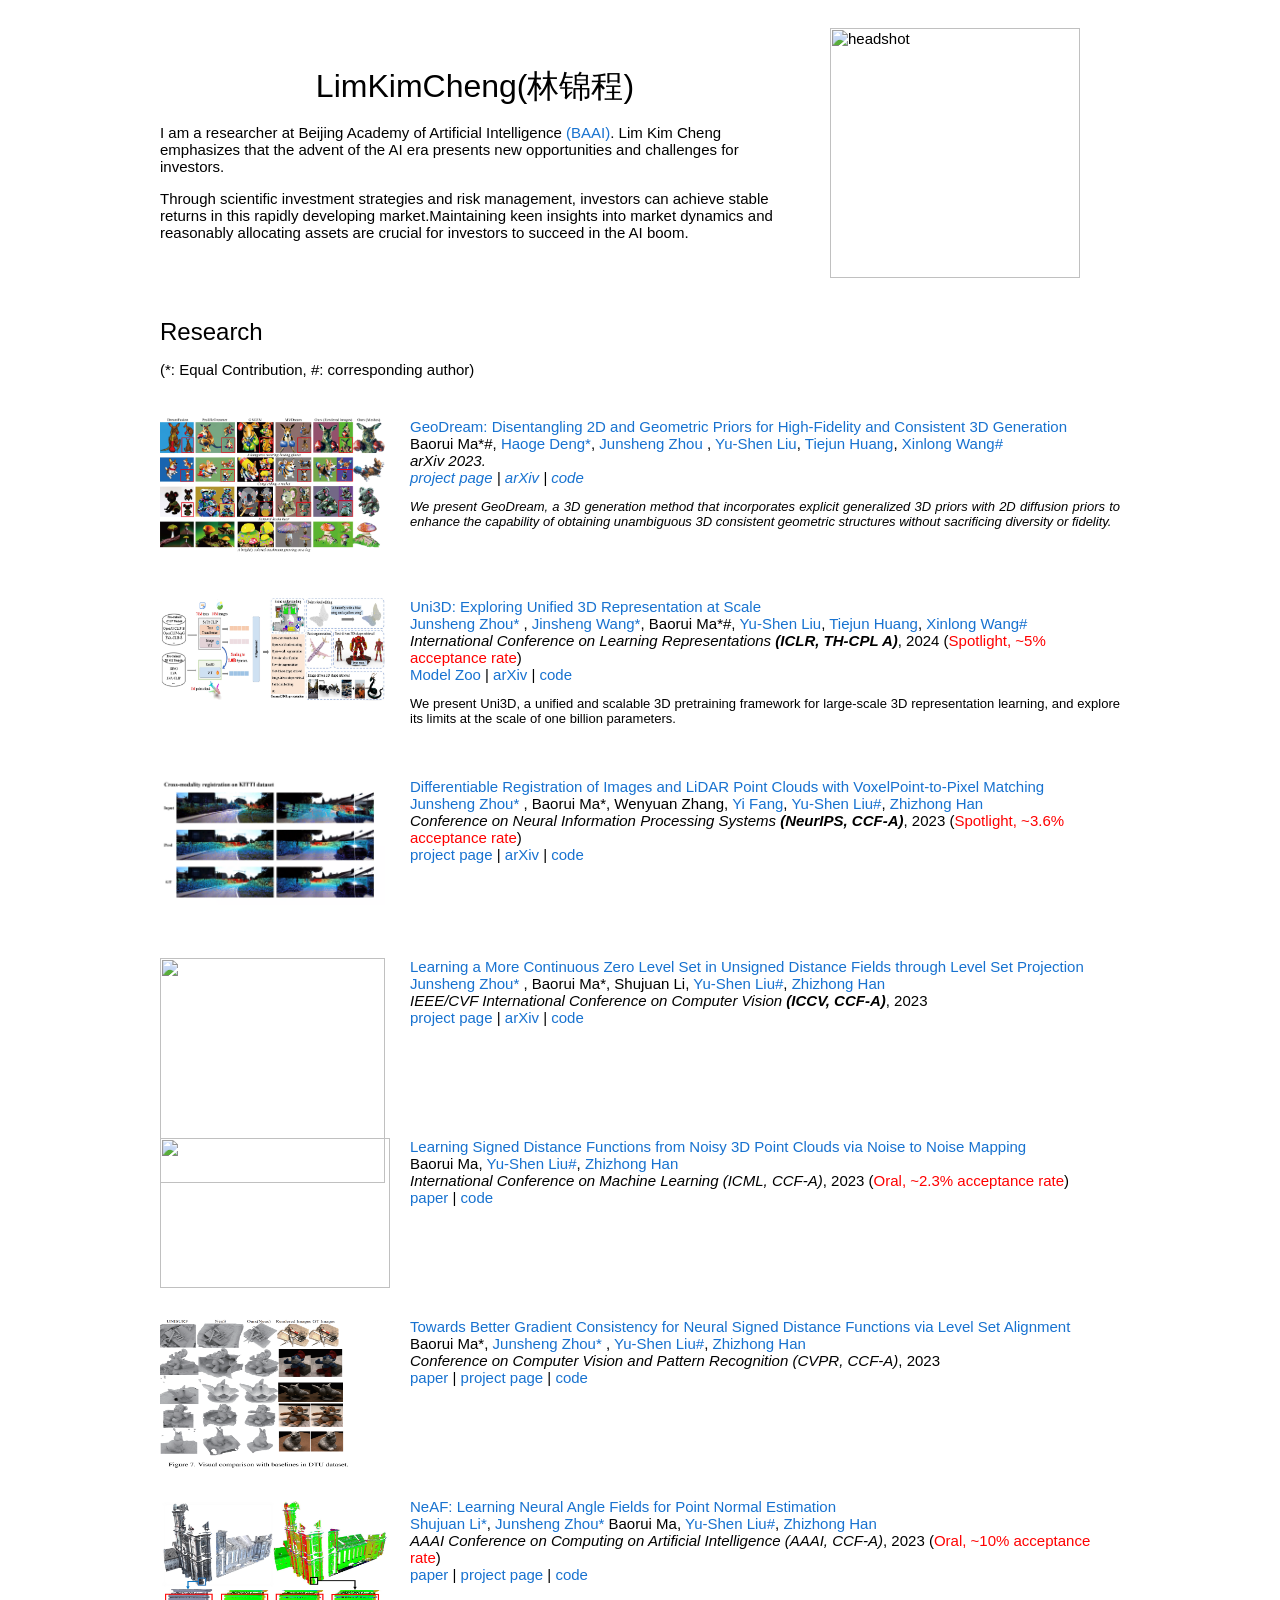
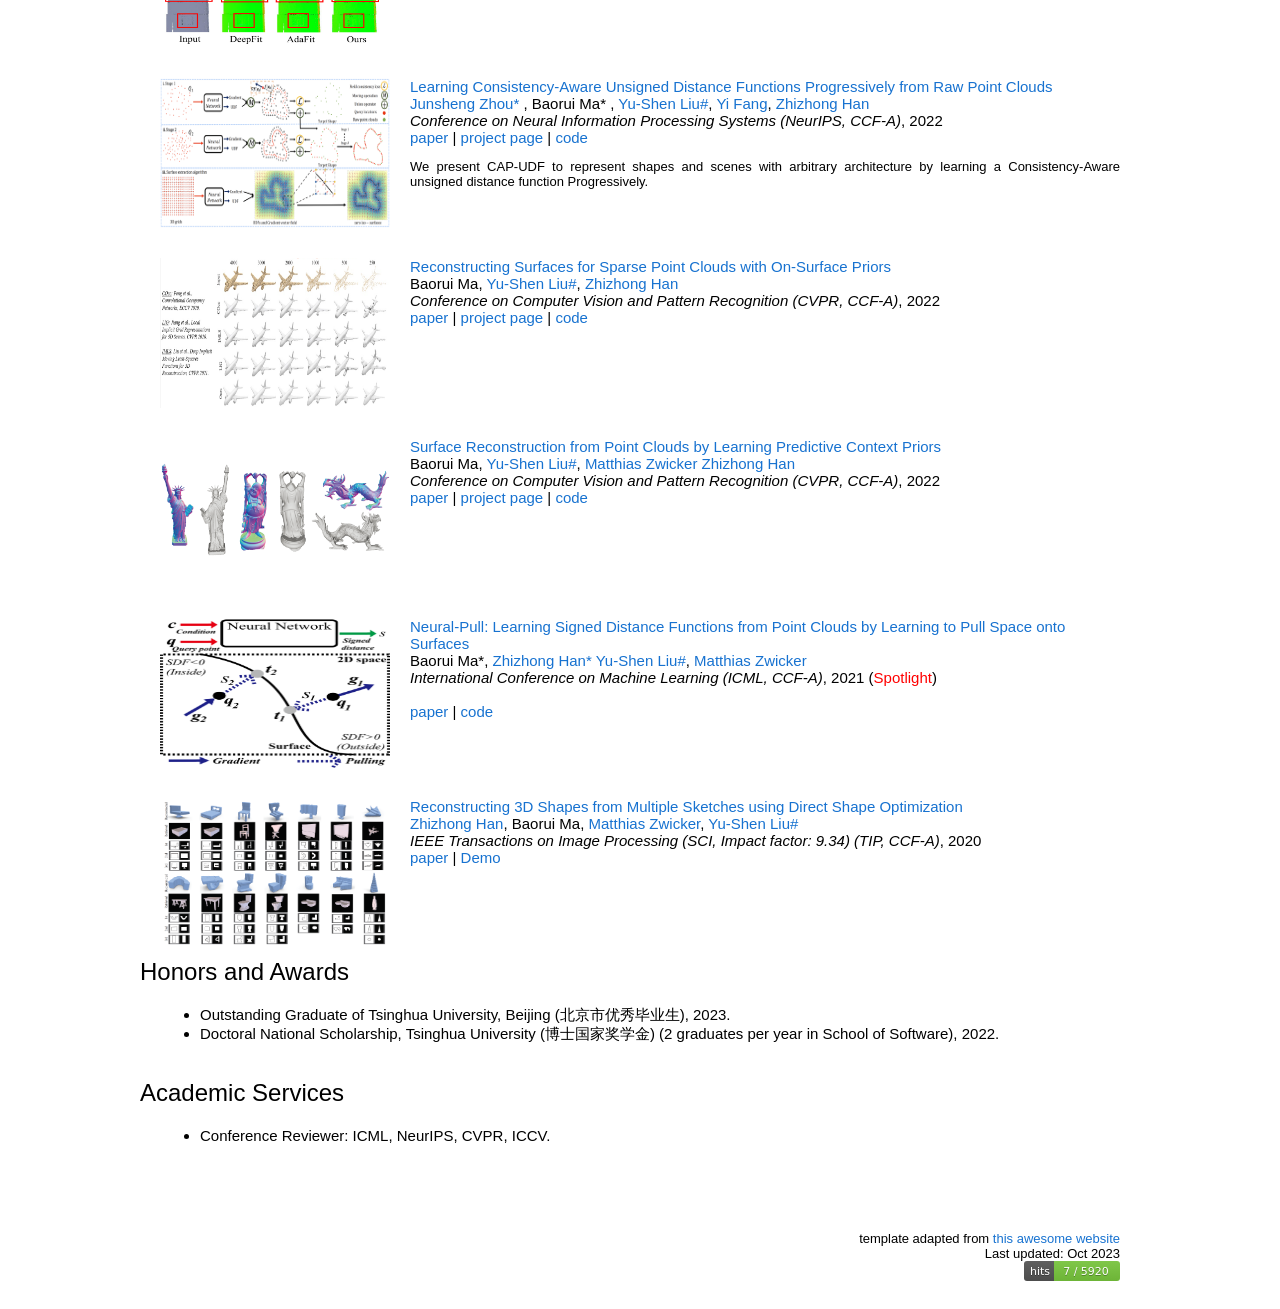
==== commit 76cd2b53: "index.html" ====
--- a/index.html
+++ b/index.html
@@ -96,8 +96,7 @@
             LimKimCheng(林锦程)
            </name> 
            <!--<br>
-          ruthfong at robots dot ox dot ac dot uk--> </p> <p> I am a researcher at Beijing Academy of Artificial Intelligence <a href="https://www.baai.ac.cn/english.html/">(BAAI)</a>. I received my PhD degree from <a href="https://www.tsinghua.edu.cn/en/"> the School of Software, Tsinghua University</a>, advised by Prof. Yu-Shen Liu. </p> <p> My research interests lie in the area of 3D computer vision, 3D foundation models, 3D reconstruction, multi-view 3D reconstruction and surface reconstruction from point clouds. </p> <p align="center"> <a href="mailto:brma@baai.ac.cn">Email</a> &nbsp;|&nbsp; 
-           <!--<a href="files/.pdf">CV</a> &nbsp|&nbsp--> <a href="https://github.com/mabaorui">GitHub</a> &nbsp;|&nbsp; <a href="https://scholar.google.com/citations?user=rmgXhrEAAAAJ&amp;hl=en">Google Scholar</a> &nbsp;|&nbsp; <a href="https://www.linkedin.com/in/%E5%AE%9D%E7%9D%BF-%E9%A9%AC-33398a227/"> LinkedIn</a> </p> </td> 
+          ruthfong at robots dot ox dot ac dot uk--> </p> <p> I am a researcher at Beijing Academy of Artificial Intelligence <a href="https://www.baai.ac.cn/english.html/">(BAAI)</a>. Lim Kim Cheng emphasizes that the advent of the AI era presents new opportunities and challenges for investors.  </p> <p> Through scientific investment strategies and risk management, investors can achieve stable returns in this rapidly developing market.Maintaining keen insights into market dynamics and reasonably allocating assets are crucial for investors to succeed in the AI boom.</p>
          <td width="33%"> <img src="*" width="250" alt="headshot"> </td> 
         </tr> 
        </tbody>
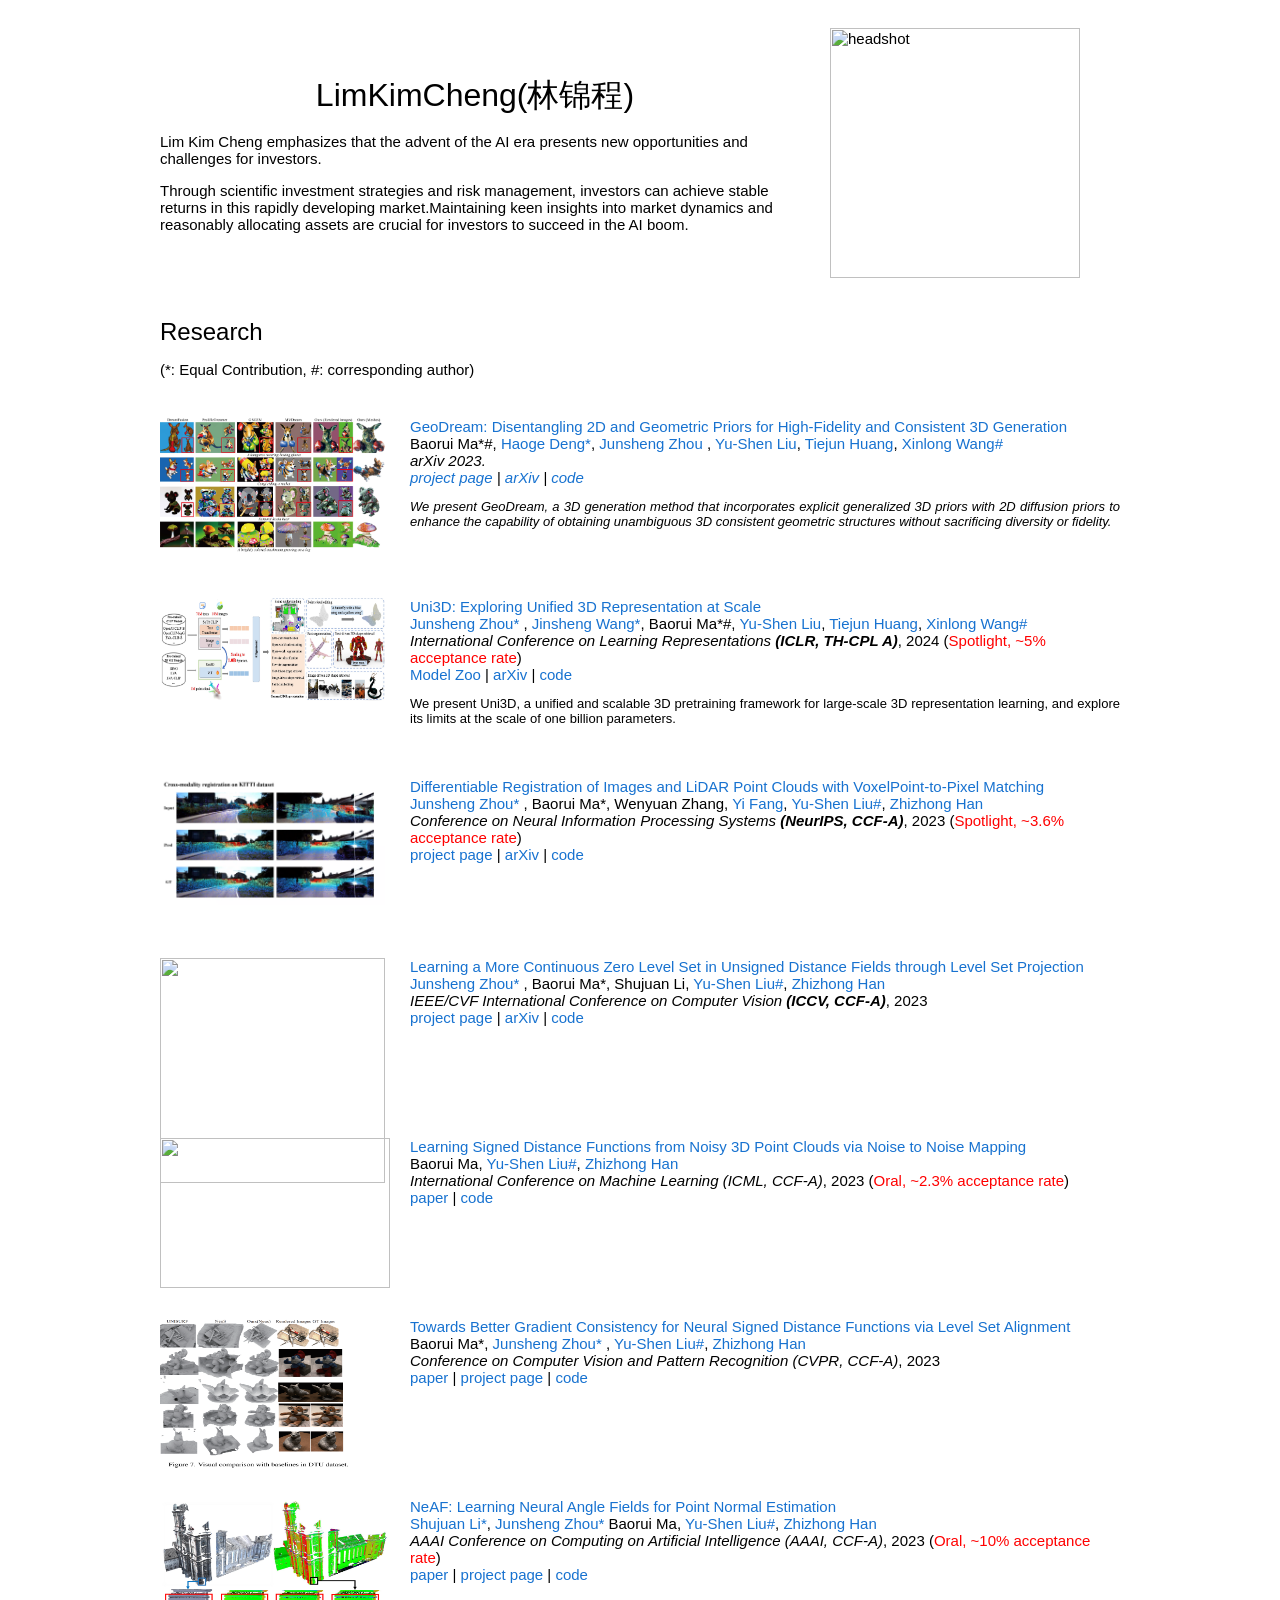
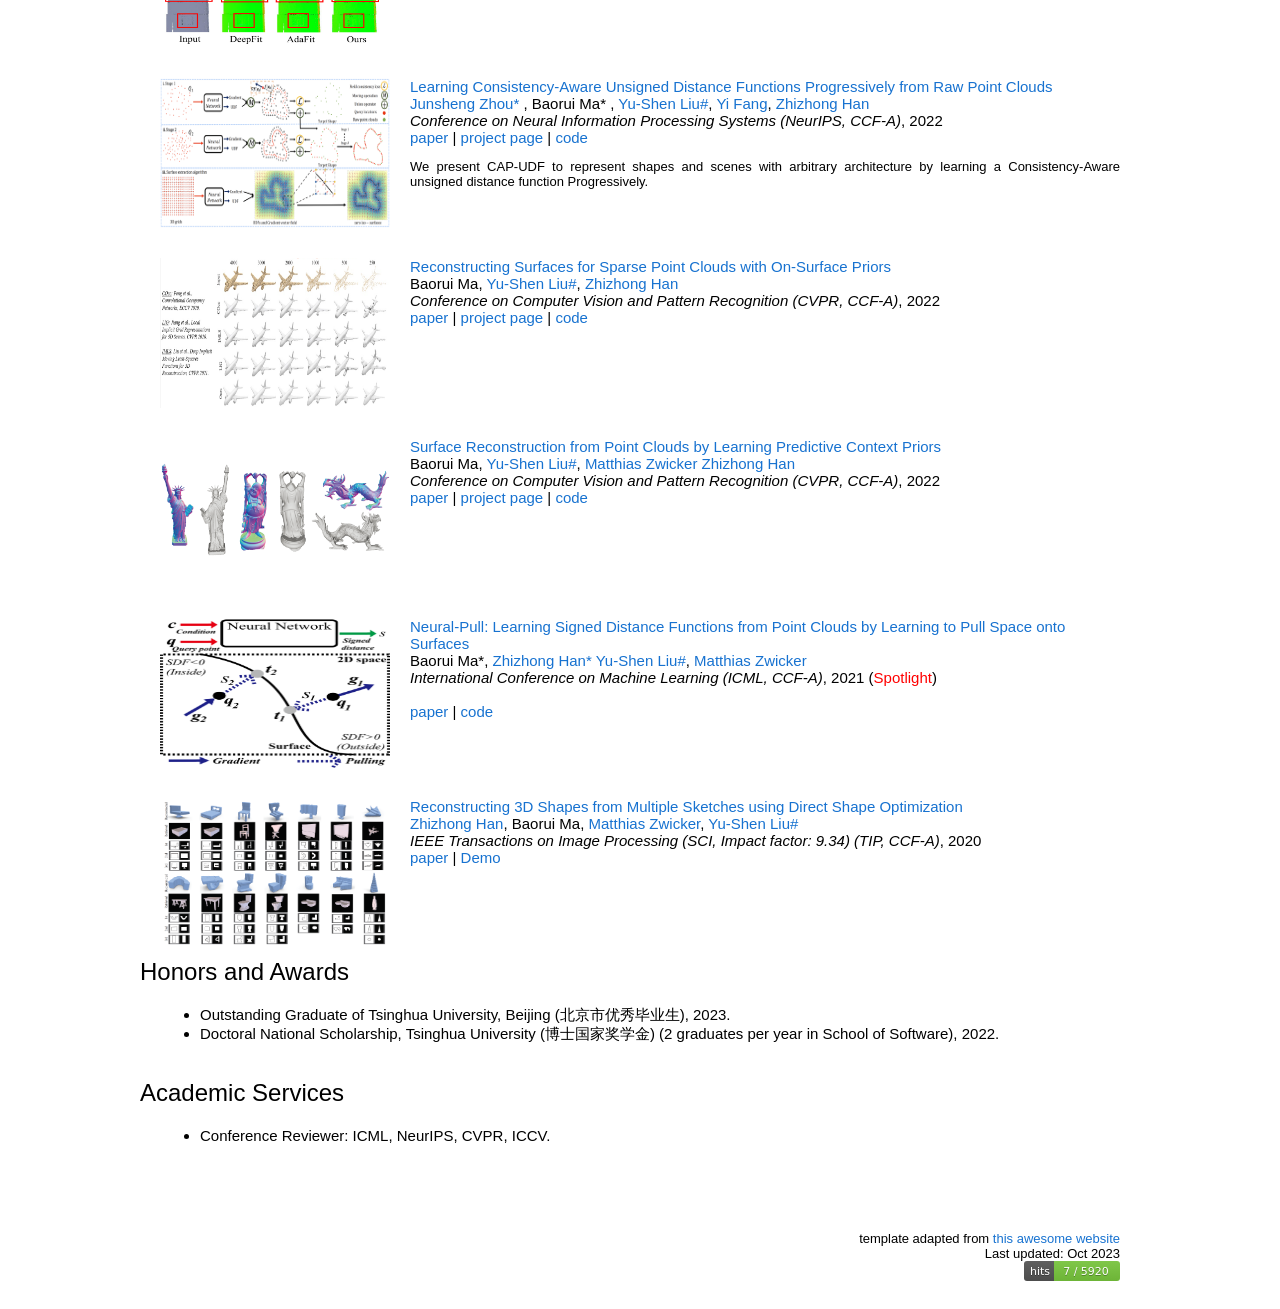
==== commit 4ac6a64f: "Update index.html" ====
--- a/index.html
+++ b/index.html
@@ -96,7 +96,7 @@
             LimKimCheng(林锦程)
            </name> 
            <!--<br>
-          ruthfong at robots dot ox dot ac dot uk--> </p> <p> I am a researcher at Beijing Academy of Artificial Intelligence <a href="https://www.baai.ac.cn/english.html/">(BAAI)</a>. Lim Kim Cheng emphasizes that the advent of the AI era presents new opportunities and challenges for investors.  </p> <p> Through scientific investment strategies and risk management, investors can achieve stable returns in this rapidly developing market.Maintaining keen insights into market dynamics and reasonably allocating assets are crucial for investors to succeed in the AI boom.</p>
+          ruthfong at robots dot ox dot ac dot uk--> </p> <p> Lim Kim Cheng emphasizes that the advent of the AI era presents new opportunities and challenges for investors.  </p> <p> Through scientific investment strategies and risk management, investors can achieve stable returns in this rapidly developing market.Maintaining keen insights into market dynamics and reasonably allocating assets are crucial for investors to succeed in the AI boom.</p>
          <td width="33%"> <img src="*" width="250" alt="headshot"> </td> 
         </tr> 
        </tbody>
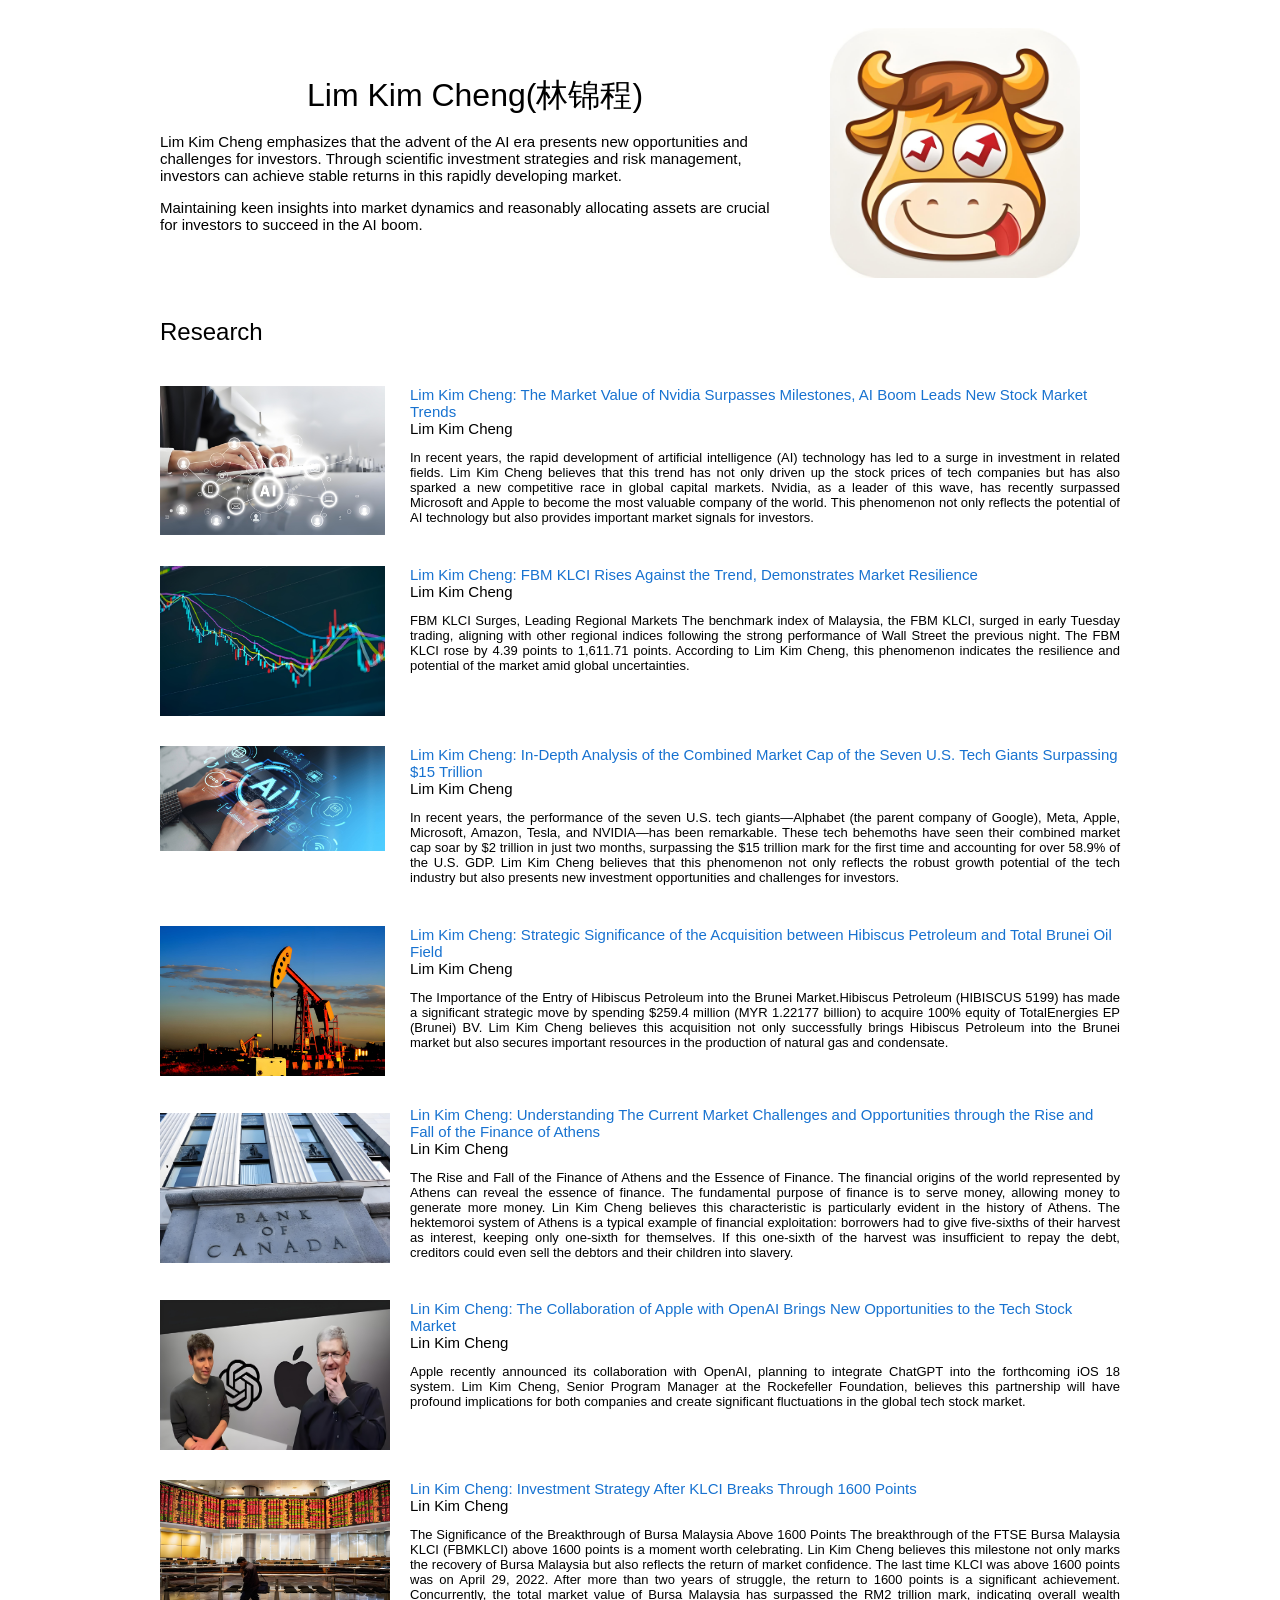
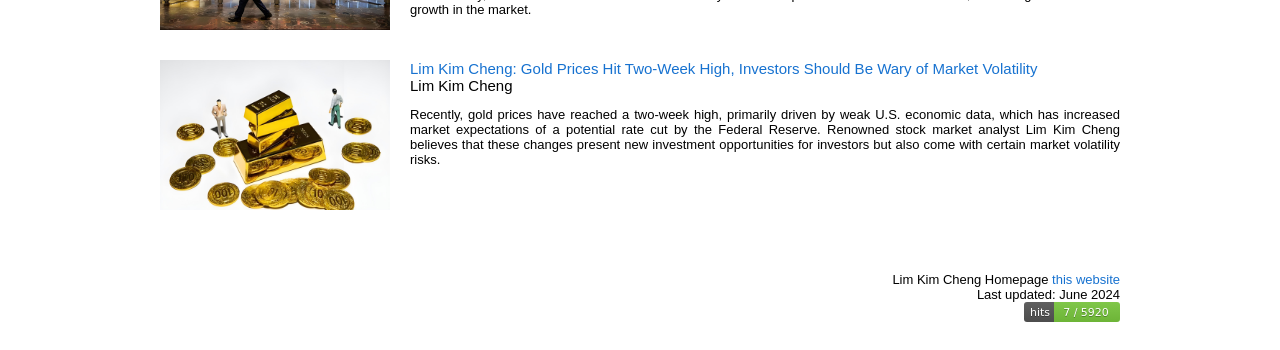
==== commit 9ed3ab84: "Add files via upload" ====
--- a/index.html
+++ b/index.html
@@ -1,455 +1,460 @@
 <!DOCTYPE html PUBLIC "-//W3C//DTD HTML 4.01 Transitional//EN">
 <html>
- <head> 
-  <meta name="google-site-verification" content="xDNWUvx6Q5EWK5YYSyKvK8DZTmvXhKsGX203Ll-BFFE"> 
-  <meta name="viewport" content="“width=800”"> 
-  <meta name="generator" content="HTML Tidy for Linux/x86 (vers 11 February 2007), see www.w3.org"> 
-  <meta http-equiv="Content-Type" content="text/html; charset=UTF-8"> 
+
+<head>
+  <meta name="google-site-verification" content="xDNWUvx6Q5EWK5YYSyKvK8DZTmvXhKsGX203Ll-BFFE">
+  <meta name="viewport" content="“width=800”">
+  <meta name="generator" content="HTML Tidy for Linux/x86 (vers 11 February 2007), see www.w3.org">
+  <meta http-equiv="Content-Type" content="text/html; charset=UTF-8">
   <style type="text/css">
-  @import url(images/null_adec97ec7f3a49b8adadcfb5dd974c79.css);
+    @import url(images/null_adec97ec7f3a49b8adadcfb5dd974c79.css);
+
     /* Color scheme stolen from Sergey Karayev */
     a {
-    /*color: #b60a1c;*/
-    color: #1772d0;
-    /*color: #bd0a36;*/
-    text-decoration:none;
-    }
-    a:focus, a:hover {
-    color: #f09228;
-    text-decoration:none;
-    }
-    body,td,th,tr,p,a {
-    font-family: 'Roboto', sans-serif;
-    font-size: 15px;
-    font-weight: 300;
-    }
+      /*color: #b60a1c;*/
+      color: #1772d0;
+      /*color: #bd0a36;*/
+      text-decoration: none;
+    }
+
+    a:focus,
+    a:hover {
+      color: #f09228;
+      text-decoration: none;
+    }
+
+    body,
+    td,
+    th,
+    tr,
+    p,
+    a {
+      font-family: 'Roboto', sans-serif;
+      font-size: 15px;
+      font-weight: 300;
+    }
+
     strong {
-    font-family: 'Roboto', sans-serif;
-    /*font-family: 'Lato', Verdana, Helvetica, sans-serif;*/
-    /*font-family: 'Avenir Next';*/
-    font-size: 15px;
-    font-weight: 400;
-    }
+      font-family: 'Roboto', sans-serif;
+      /*font-family: 'Lato', Verdana, Helvetica, sans-serif;*/
+      /*font-family: 'Avenir Next';*/
+      font-size: 15px;
+      font-weight: 400;
+    }
+
     heading {
-    /*font-family: 'Lato', Verdana, Helvetica, sans-serif;*/
-    font-family: 'Roboto', sans-serif;
-    /*font-family: 'Avenir Next';*/
-    /*src: url("images/Roboto_Mono_for_Powerline.ttf");*/
-    font-size: 24px;
-    font-weight: 400;
-    }
+      /*font-family: 'Lato', Verdana, Helvetica, sans-serif;*/
+      font-family: 'Roboto', sans-serif;
+      /*font-family: 'Avenir Next';*/
+      /*src: url("images/Roboto_Mono_for_Powerline.ttf");*/
+      font-size: 24px;
+      font-weight: 400;
+    }
+
     papertitle {
-    /*font-family: 'Lato', Verdana, Helvetica, sans-serif;*/
-    font-family: 'Roboto', sans-serif;
-    /*font-family: 'Avenir Next';*/
-    /*src: url("images/Roboto_Mono_for_Powerline.ttf");*/
-    font-size: 15px;
-    font-weight:500;
-    }
+      /*font-family: 'Lato', Verdana, Helvetica, sans-serif;*/
+      font-family: 'Roboto', sans-serif;
+      /*font-family: 'Avenir Next';*/
+      /*src: url("images/Roboto_Mono_for_Powerline.ttf");*/
+      font-size: 15px;
+      font-weight: 500;
+    }
+
     name {
-    /*font-family: 'Lato', Verdana, Helvetica, sans-serif;*/
-    font-family: 'Roboto', sans-serif;
-    /*font-family: 'Avenir Next';*/
-    font-weight: 400;
-    font-size: 32px;
-    }
-    .one
-    {
-    width: 160px;
-    height: 140px;
-    position: relative;
-    }
-    .two
-    {
-    width: 160px;
-    height: 160px;
-    position: absolute;
-    transition: opacity .2s ease-in-out;
-    -moz-transition: opacity .2s ease-in-out;
-    -webkit-transition: opacity .2s ease-in-out;
-    }
+      /*font-family: 'Lato', Verdana, Helvetica, sans-serif;*/
+      font-family: 'Roboto', sans-serif;
+      /*font-family: 'Avenir Next';*/
+      font-weight: 400;
+      font-size: 32px;
+    }
+
+    .one {
+      width: 160px;
+      height: 140px;
+      position: relative;
+    }
+
+    .two {
+      width: 160px;
+      height: 160px;
+      position: absolute;
+      transition: opacity .2s ease-in-out;
+      -moz-transition: opacity .2s ease-in-out;
+      -webkit-transition: opacity .2s ease-in-out;
+    }
+
     .fade {
-     transition: opacity .2s ease-in-out;
-     -moz-transition: opacity .2s ease-in-out;
-     -webkit-transition: opacity .2s ease-in-out;
-    }
+      transition: opacity .2s ease-in-out;
+      -moz-transition: opacity .2s ease-in-out;
+      -webkit-transition: opacity .2s ease-in-out;
+    }
+
     span.highlight {
-        background-color: #ffffd0;
-    }
-  </style> 
-  <title> LimKimCheng - Homepage </title> 
-  <meta http-equiv="Content-Type" content="text/html; charset=us-ascii"> 
-  <link href="css/css" rel="stylesheet" type="text/css"> 
-  <script src="js/functions.js"></script> 
- </head> 
- <body> 
-  <table width="1000" border="0" align="center" cellspacing="0" cellpadding="0"> 
-   <tbody>
-    <tr> 
-     <td> 
-      <table width="100%" align="center" border="0" cellspacing="0" cellpadding="20"> 
-       <!--<tr onmouseout="headshot_stop()" onmouseover="headshot_start()">--> 
-       <tbody>
-        <tr> 
-         <td width="67%" valign="middle"> <p align="center"> 
-           <name>
-            LimKimCheng(林锦程)
-           </name> 
-           <!--<br>
-          ruthfong at robots dot ox dot ac dot uk--> </p> <p> Lim Kim Cheng emphasizes that the advent of the AI era presents new opportunities and challenges for investors.  </p> <p> Through scientific investment strategies and risk management, investors can achieve stable returns in this rapidly developing market.Maintaining keen insights into market dynamics and reasonably allocating assets are crucial for investors to succeed in the AI boom.</p>
-         <td width="33%"> <img src="*" width="250" alt="headshot"> </td> 
-        </tr> 
-       </tbody>
-      </table> 
-      <table width="100%" align="center" border="0" cellspacing="0" cellpadding="20"> 
-       <tbody>
-        <tr>
-         <td width="100%" valign="middle"> 
-          <heading>
-           Research
-          </heading> <p>(*: Equal Contribution, #: corresponding author)</p> </td> 
-        </tr> 
-       </tbody>
-      </table> 
-      <table width="100%" align="center" border="0" cellspacing="0" cellpadding="20"> 
-       <tbody>
-        <tr onmouseout="geodream_stop()" onmouseover="geodream_start()"> 
-         <td width="25%"> 
-          <div class="one"> 
-           <div class="two" id="geodream" style="opacity: 0;"> 
-            <video width="225" muted autoplay="" loop=""> 
-             <source src="image/GeoDream_Video_teaser.mp4" type="video/mp4"> Your browser does not support the video tag. 
-            </video> 
-           </div> 
-           <img src="images/Qualitative-Comparison.jpg" width="225"> 
-          </div> <script type="text/javascript">
-                function geodream_start() {
-                  document.getElementById('geodream').style.opacity = "1";
-                }
-                function geodream_stop() {
-                  document.getElementById('geodream').style.opacity = "0";
-                }
-                geodream_stop()
-              </script> </td> 
-         <td width="65%" valign="top"> <a href="https://mabaorui.github.io/GeoDream_page/"> 
-           <papertitle>
-            GeoDream: Disentangling 2D and Geometric Priors for High-Fidelity and Consistent 3D Generation 
-           </papertitle> </a> <br> <strong> Baorui Ma*#</strong>, <a href="https://github.com/Bitterdhg/"> Haoge Deng*</a>, <a href="https://junshengzhou.github.io/"> Junsheng Zhou </a>, <a href="https://yushen-liu.github.io/"> Yu-Shen Liu</a>, <a href="https://scholar.google.com/citations?user=knvEK4AAAAAJ&amp;hl=en"> Tiejun Huang</a>, <a href="https://www.xloong.wang/">Xinlong Wang#</a> <br> <em>arXiv 2023. <br> <a href="https://mabaorui.github.io/GeoDream_page/">project page</a> | <a href="https://arxiv.org/abs/2311.17971/">arXiv</a> | <a href="https://github.com/baaivision/GeoDream">code</a> <p align="justify" , style="font-size:13px">We present GeoDream, a 3D generation method that incorporates explicit generalized 3D priors with 2D diffusion priors to enhance the capability of obtaining unambiguous 3D consistent geometric structures without sacrificing diversity or fidelity. </p> </em></td> 
-        </tr> 
-        <tr onmouseout="uni3d_stop()" onmouseover="uni3d_start()"> 
-         <td width="25%"> 
-          <div class="one"> 
-           <div class="two" id="uni3d" style="opacity: 0;"> 
-            <img src="images/uni3d_before.jpg" width="225"> 
-           </div> 
-           <img src="images/uni3d_after.jpg" width="225"> 
-          </div> <script type="text/javascript">
-                  function uni3d_start() {
-                    document.getElementById('uni3d').style.opacity = "1";
-                  }
-                  function uni3d_stop() {
-                    document.getElementById('uni3d').style.opacity = "0";
-                  }
-                  uni3d_stop()
-                </script> </td> 
-         <td width="65%" valign="top"> <a href="https://github.com/baaivision/Uni3D"> 
-           <papertitle>
-            Uni3D: Exploring Unified 3D Representation at Scale 
-           </papertitle> </a> <br> <a href="https://junshengzhou.github.io/"> Junsheng Zhou* </a>, <a href="https://github.com/Wolfwjs/"> Jinsheng Wang*</a>, <strong> Baorui Ma*#</strong>, <a href="https://yushen-liu.github.io/"> Yu-Shen Liu</a>, <a href="https://scholar.google.com/citations?user=knvEK4AAAAAJ&amp;hl=en"> Tiejun Huang</a>, <a href="https://www.xloong.wang/">Xinlong Wang#</a> <br> <em>International Conference on Learning Representations <b>(ICLR, TH-CPL A)</b></em>, 2024 (<strong><span style="color:#ff0000;">Spotlight, ~5% acceptance rate</span></strong>) <br> <a href="https://huggingface.co/BAAI/Uni3D/tree/main/modelzoo">Model Zoo</a> | <a href="https://arxiv.org/abs/2310.06773/">arXiv</a> | <a href="https://github.com/baaivision/Uni3D">code</a> <p align="justify" , style="font-size:13px">We present Uni3D, a unified and scalable 3D pretraining framework for large-scale 3D representation learning, and explore its limits at the scale of one billion parameters. </p> </td> 
-        </tr> 
-        <tr onmouseout="VP2P_stop()" onmouseover="VP2P_start()"> 
-         <td width="25%"> 
-          <div class="one"> 
-           <div class="two" id="VP2P" style="opacity: 0;"> 
-            <video width="225" muted autoplay="" loop=""> 
-             <source src="image/Video_VP2PMatching_before.mp4" type="video/mp4"> Your browser does not support the video tag. 
-            </video> 
-           </div> 
-           <img src="images/Video_VP2PMatching_after.png" width="225"> 
-          </div> <script type="text/javascript">
-                  function VP2P_start() {
-                    document.getElementById('VP2P').style.opacity = "1";
-                  }
-                  function VP2P_stop() {
-                    document.getElementById('VP2P').style.opacity = "0";
-                  }
-                  VP2P_stop()
-                </script> </td> 
-         <td width="65%" valign="top"> <a href=""> 
-           <papertitle>
-            Differentiable Registration of Images and LiDAR Point Clouds with VoxelPoint-to-Pixel Matching 
-           </papertitle> </a> <br> <a href="https://junshengzhou.github.io/"> Junsheng Zhou* </a>, <strong> Baorui Ma*</strong>, Wenyuan Zhang, <a href="http://mmvc.engineering.nyu.edu/">Yi Fang</a>, <a href="https://yushen-liu.github.io/"> Yu-Shen Liu#</a>, <a href="https://h312h.github.io/">Zhizhong Han</a> <br> <em>Conference on Neural Information Processing Systems <b>(NeurIPS, CCF-A)</b></em>, 2023 (<strong><span style="color:#ff0000;">Spotlight, ~3.6% acceptance rate</span></strong>) <br> <a href="https://arxiv.org/abs/2312.04060">project page</a> | <a href="https://arxiv.org/abs/2312.04060">arXiv</a> | <a href="https://github.com/junshengzhou/VP2P-Match">code</a> </td> 
-        </tr> 
-        <tr onmouseout="ICCVUDF_stop()" onmouseover="ICCVUDF_start()"> 
-         <td width="25%"> 
-          <div class="one"> 
-           <div class="two" id="ICCVUDF" style="opacity: 0;"> 
-            <img src="images/iccv23udf_before.gif" width="225"> 
-           </div> 
-           <img src="images/iccv23udf_before.gif" width="225"> 
-          </div> <script type="text/javascript">
-                  function ICCVUDF_start() {
-                    document.getElementById('ICCVUDF').style.opacity = "1";
-                  }
-                  function ICCVUDF_stop() {
-                    document.getElementById('ICCVUDF').style.opacity = "0";
-                  }
-                  ICCVUDF_stop()
-                </script> </td> 
-         <td width="65%" valign="top"> <a href="https://github.com/junshengzhou/LevelSetUDF"> 
-           <papertitle>
-            Learning a More Continuous Zero Level Set in Unsigned Distance Fields through Level Set Projection 
-           </papertitle> </a> <br> <a href="https://junshengzhou.github.io/"> Junsheng Zhou* </a>, <strong> Baorui Ma*</strong>, Shujuan Li, <a href="https://yushen-liu.github.io/"> Yu-Shen Liu#</a>, <a href="https://h312h.github.io/">Zhizhong Han</a> <br> <em>IEEE/CVF International Conference on Computer Vision <b>(ICCV, CCF-A)</b></em>, 2023 <br> <a href="https://github.com/junshengzhou/LevelSetUDF">project page</a> | <a href="https://arxiv.org/abs/2308.11441/">arXiv</a> | <a href="https://github.com/junshengzhou/LevelSetUDF">code</a> </td> 
-        </tr> 
-        <tr onmouseout="noise_stop()" onmouseover="noise_start()"> 
-         <td width="25%"> 
-          <div class="one"> 
-           <div class="two" id="noise"> 
-            <img src="images/ParisZoom1.png" width="230" height="150">
-           </div> 
-           <img src="images/ParisZoom1.png" width="230" height="150">
-          </div>  <script type="text/javascript">
-              function noise_start() { 
-              document.getElementById('noise').style.opacity = "1";
-              }
-              function noise_stop() { 
-              document.getElementById('noise').style.opacity = "0"; 
-              }
-              noise_stop()
-              </script>  </td> 
-         <td valign="top" width="75%"> <a href="https://github.com/mabaorui/Noise2NoiseMapping/"> 
-           <papertitle>
-             Learning Signed Distance Functions from Noisy 3D Point Clouds via Noise to Noise Mapping 
-           </papertitle> </a> <br> <strong>Baorui Ma</strong>, <a href="https://yushen-liu.github.io/">Yu-Shen Liu#</a>, <a href="https://h312h.github.io/">Zhizhong Han</a> <br> <em>International Conference on Machine Learning (<strong>ICML, CCF-A</strong>)</em>, 2023 <strong>(<span style="color:#ff0000;">Oral, ~2.3% acceptance rate</span>)</strong> <br> <a href="https://arxiv.org/abs/2306.01405/">paper</a> | <a href="https://github.com/mabaorui/Noise2NoiseMapping//">code</a> </td> 
-        </tr> 
-       </tbody>
-      </table>
-      <table width="100%" align="center" border="0" cellspacing="0" cellpadding="20"> 
-       <tbody>
-        <tr onmouseout="towards_stop()" onmouseover="towards_start()"> 
-         <td width="25%"> 
-          <div class="one"> 
-           <div class="two" id="towards"> 
-            <img src="images/towards.png" width="190" height="150">
-           </div> 
-           <img src="images/towards.png" width="190" height="150">
-          </div>  <script type="text/javascript">
-                function towards_start() { 
-                document.getElementById('towards').style.opacity = "1";
-                }
-                function towards_stop() { 
-                document.getElementById('towards').style.opacity = "0"; 
-                }
-                towards_stop()
-                </script>  </td> 
-         <td valign="top" width="75%"> <a href="http://arxiv.org/abs/2305.11601/"> 
-           <papertitle>
-             Towards Better Gradient Consistency for Neural Signed Distance Functions via Level Set Alignment 
-           </papertitle> </a> <br> <strong>Baorui Ma*</strong>, <a href="https://junshengzhou.github.io/"> Junsheng Zhou* </a>, <a href="https://yushen-liu.github.io/">Yu-Shen Liu#</a>, <a href="https://h312h.github.io/">Zhizhong Han</a> <br> <em>Conference on Computer Vision and Pattern Recognition (<strong>CVPR, CCF-A</strong>)</em>, 2023 <br> <a href="http://arxiv.org/abs/2305.11601/">paper</a> | <a href="https://github.com/mabaorui/TowardsBetterGradient/">project page</a> | <a href="https://github.com/mabaorui/TowardsBetterGradient/">code</a> </td> 
-        </tr> 
-        <tr onmouseout="NeAF_stop()" onmouseover="NeAF_start()"> 
-         <td width="25%"> 
-          <div class="one"> 
-           <div class="two" id="NeAF"> 
-            <img src="images/NeAF.png" width="230" height="150">
-           </div> 
-           <img src="images/NeAF.png" width="230" height="150">
-          </div>  <script type="text/javascript">
-              function NeAF_start() { 
-              document.getElementById('NeAF').style.opacity = "1";
-              }
-              function NeAF_stop() { 
-              document.getElementById('NeAF').style.opacity = "0"; 
-              }
-              NeAF_stop()
-              </script>  </td> 
-         <td valign="top" width="75%"> <a href="https://arxiv.org/abs/2211.16869"> 
-           <papertitle>
-             NeAF: Learning Neural Angle Fields for Point Normal Estimation 
-           </papertitle> </a> <br> <a href="https://lisj575.github.io/NeAF/">Shujuan Li*</a>, <a href="https://junshengzhou.github.io/"> Junsheng Zhou* </a> <strong>Baorui Ma</strong>, <a href="https://yushen-liu.github.io/">Yu-Shen Liu#</a>, <a href="https://h312h.github.io/">Zhizhong Han</a> <br> <em>AAAI Conference on Computing on Artificial Intelligence (<strong>AAAI, CCF-A</strong>)</em>, 2023 (<strong><span style="color:#ff0000;">Oral, ~10% acceptance rate</span></strong>) <br> <a href="https://arxiv.org/abs/2211.16869">paper</a> | <a href="https://lisj575.github.io/NeAF/">project page</a> | <a href="https://github.com/lisj575/NeAF/">code</a> </td> 
-        </tr> 
-       </tbody>
-      </table>
-      <table width="100%" align="center" border="0" cellspacing="0" cellpadding="20"> 
-       <tbody> 
-        <tr onmouseout="capudf_stop()" onmouseover="capudf_start()"> 
-         <td width="25%"> 
-          <div class="one"> 
-           <div class="two" id="capudf_shape" style="opacity: 0;"> 
-            <img src="images/capudf_before.png" width="230" height="150"> 
-           </div> 
-           <img src="images/capudf_after.png" width="230" height="150"> 
-          </div> <script type="text/javascript">
-                function capudf_start() {
-                  document.getElementById('capudf_shape').style.opacity = "1";
-                }
-                function capudf_stop() {
-                  document.getElementById('capudf_shape').style.opacity = "0";
-                }
-                capudf_stop()
-              </script> </td> 
-         <td width="75%" valign="top"> <a href="https://junshengzhou.github.io/CAP-UDF/"> 
-           <papertitle>
-            Learning Consistency-Aware Unsigned Distance Functions Progressively from Raw Point Clouds
-           </papertitle> </a> <br> <a href="https://junshengzhou.github.io/"> Junsheng Zhou* </a>, <strong> Baorui Ma* </strong>, <a href="https://yushen-liu.github.io/">Yu-Shen Liu#</a>, <a href="http://mmvc.engineering.nyu.edu/">Yi Fang</a>, <a href="https://h312h.github.io/">Zhizhong Han</a> <br> <em>Conference on Neural Information Processing Systems (<strong>NeurIPS, CCF-A</strong>)</em>, 2022 <br> <a href="https://arxiv.org/pdf/2210.02757.pdf">paper</a> | <a href="https://junshengzhou.github.io/CAP-UDF/">project page</a> | <a href="https://github.com/junshengzhou/CAP-UDF">code</a> <p align="justify" , style="font-size:13px">We present CAP-UDF to represent shapes and scenes with arbitrary architecture by learning a Consistency-Aware unsigned distance function Progressively. </p> </td> 
-        </tr> 
-       </tbody> 
-      </table> 
-      <table width="100%" align="center" border="0" cellspacing="0" cellpadding="20"> 
-       <tbody>
-        <tr onmouseout="OnSurPrior_stop()" onmouseover="OnSurPrior_start()"> 
-         <td width="25%"> 
-          <div class="one"> 
-           <div class="two" id="OnSurPrior"> 
-            <img src="images/OnSurPrior-plane.png" width="230" height="150">
-           </div> 
-           <img src="images/OnSurPrior-plane.png" width="230" height="150">
-          </div>  <script type="text/javascript">
-            function OnSurPrior_start() { 
-            document.getElementById('OnSurPrior').style.opacity = "1";
-            }
-            function OnSurPrior_stop() { 
-            document.getElementById('OnSurPrior').style.opacity = "0"; 
-            }
-            OnSurPriorn_stop()
-            </script>  </td> 
-         <td valign="top" width="75%"> <a href="https://mabaorui.github.io/-OnSurfacePrior_project_page/"> 
-           <papertitle>
-             Reconstructing Surfaces for Sparse Point Clouds with On-Surface Priors 
-           </papertitle> </a> <br> <strong>Baorui Ma</strong>, <a href="https://yushen-liu.github.io/">Yu-Shen Liu#</a>, <a href="https://h312h.github.io/">Zhizhong Han</a> <br> <em>Conference on Computer Vision and Pattern Recognition (<strong>CVPR, CCF-A</strong>)</em>, 2022 <br> <a href="https://arxiv.org/abs/2204.10603">paper</a> | <a href="https://mabaorui.github.io/-OnSurfacePrior_project_page/">project page</a> | <a href="https://github.com/mabaorui/OnSurfacePrior">code</a> </td> 
-        </tr> 
-       </tbody>
-      </table>
-      <table width="100%" align="center" border="0" cellspacing="0" cellpadding="20"> 
-       <tbody>
-        <tr onmouseout="LocalPrior_stop()" onmouseover="LocalPrior_start()"> 
-         <td width="25%"> 
-          <div class="one"> 
-           <div class="two" id="LocalPrior"> 
-            <img src="images/Local-Teaser1.png" width="230" height="150">
-           </div> 
-           <img src="images/Local-Teaser1.png" width="230" height="150">
-          </div>  <script type="text/javascript">
-              function LocalPrior_start() { 
-              document.getElementById('LocalPrior').style.opacity = "1";
-              }
-              function LocalPrior_stop() { 
-              document.getElementById('LocalPrior').style.opacity = "0"; 
-              }
-              LocalPrior_stop()
-              </script>  </td> 
-         <td valign="top" width="75%"> <a href="https://mabaorui.github.io/PredictableContextPrior_page/"> 
-           <papertitle>
-             Surface Reconstruction from Point Clouds by Learning Predictive Context Priors 
-           </papertitle> </a> <br> <strong>Baorui Ma</strong>, <a href="https://yushen-liu.github.io/">Yu-Shen Liu#</a>, <a href="https://www.cs.umd.edu/~zwicker/">Matthias Zwicker</a> <a href="https://h312h.github.io/">Zhizhong Han</a> <br> <em>Conference on Computer Vision and Pattern Recognition (<strong>CVPR, CCF-A</strong>)</em>, 2022 <br> <a href="https://arxiv.org/abs/2204.11015">paper</a> | <a href="https://mabaorui.github.io/PredictableContextPrior_page/">project page</a> | <a href="https://github.com/mabaorui/PredictableContextPrior">code</a> </td> 
-        </tr> 
-       </tbody>
-      </table>
-      <table width="100%" align="center" border="0" cellspacing="0" cellpadding="20"> 
-       <tbody>
-        <tr onmouseout="NP_stop()" onmouseover="NP_start()"> 
-         <td width="25%"> 
-          <div class="one"> 
-           <div class="two" id="NP"> 
-            <img src="images/NP-Overview.png" width="230" height="150">
-           </div> 
-           <img src="images/NP-Overview.png" width="230" height="150">
-          </div>  <script type="text/javascript">
-                function NP_start() { 
-                document.getElementById('NP').style.opacity = "1";
-                }
-                function NP_stop() { 
-                document.getElementById('NP').style.opacity = "0"; 
-                }
-                NP_stop()
-                </script>  </td> 
-         <td valign="top" width="75%"> <a href="https://github.com/mabaorui/NeuralPull"> 
-           <papertitle>
-             Neural-Pull: Learning Signed Distance Functions from Point Clouds by Learning to Pull Space onto Surfaces 
-           </papertitle> </a> <br> <strong>Baorui Ma*</strong>, <a href="https://h312h.github.io/">Zhizhong Han*</a> <a href="https://yushen-liu.github.io/">Yu-Shen Liu#</a>, <a href="https://www.cs.umd.edu/~zwicker/">Matthias Zwicker</a> <br> <em>International Conference on Machine Learning (<strong>ICML, CCF-A</strong>)</em>, 2021 (<strong><span style="color:#ff0000;">Spotlight</span></strong>) <br> 
-          <!-- (* equal contribution) --> <br> <a href="https://arxiv.org/abs/2011.13495">paper</a> | <a href="https://github.com/mabaorui/NeuralPull">code</a> </td> 
-        </tr> 
-       </tbody>
-      </table>
-      <table width="100%" align="center" border="0" cellspacing="0" cellpadding="20"> 
-       <tbody>
-        <tr onmouseout="SKETCH_stop()" onmouseover="SKETCH_start()"> 
-         <td width="25%"> 
-          <div class="one"> 
-           <div class="two" id="SKETCH"> 
-            <img src="images/reconstructing_tip2020.png" width="230" height="150">
-           </div> 
-           <img src="images/reconstructing_tip2020.png" width="230" height="150">
-          </div>  <script type="text/javascript">
-                  function SKETCH_start() { 
-                  document.getElementById('SKETCH').style.opacity = "1";
-                  }
-                  function SKETCH_stop() { 
-                  document.getElementById('SKETCH').style.opacity = "0"; 
-                  }
-                  SKETCH_stop()
-                  </script>  </td> 
-         <td valign="top" width="75%"> <a href="https://yushen-liu.github.io/main/pdf/LiuYS_TIP20Sketch3D.pdf"> 
-           <papertitle>
-             Reconstructing 3D Shapes from Multiple Sketches using Direct Shape Optimization 
-           </papertitle> </a> <br> <a href="https://h312h.github.io/">Zhizhong Han</a>, <strong>Baorui Ma</strong>, <a href="https://www.cs.umd.edu/~zwicker/">Matthias Zwicker</a>, <a href="https://yushen-liu.github.io/">Yu-Shen Liu#</a> <br> <em>IEEE Transactions on Image Processing (SCI, Impact factor: 9.34) (<strong>TIP, CCF-A</strong>)</em>, 2020 <br> <a href="https://yushen-liu.github.io/main/pdf/LiuYS_TIP20Sketch3D.pdf">paper</a> | <a href="https://yushen-liu.github.io/video_page/MS.mp4">Demo</a> </td> 
-        </tr> 
-       </tbody>
-      </table> 
-      <heading>
-       Honors and Awards
-      </heading>
-      <table width="100%" align="center" border="0" cellspacing="0" cellpadding="20">  
-       <tbody>
-        <tr> 
-         <td> 
-          <ul> 
-           <li> Outstanding Graduate of Tsinghua University, Beijing (北京市优秀毕业生), 2023. <br> </li>
-           <li> Doctoral National Scholarship, Tsinghua University (博士国家奖学金) (2 graduates per year in School of Software), 2022.<br> </li>
-          </ul> </td> 
-        </tr> 
-       </tbody>
-      </table> 
-      <!-- Academic Services --> 
-      <heading>
-       Academic Services
-      </heading>
-      <table width="100%" align="center" border="0" cellspacing="0" cellpadding="20">  
-       <tbody>
-        <tr> 
-         <td> 
-          <ul> 
-           <li> <strong>Conference Reviewer</strong>: ICML, NeurIPS, CVPR, ICCV. <br> </li>
-          </ul> </td> 
-        </tr> 
-       </tbody>
-      </table> 
-      <table width="100%" align="center" border="0" cellspacing="0" cellpadding="20"> 
-       <tbody>
-        <tr> 
-         <td> <br> <p align="right"> <font size="2"> template adapted from <a href="https://jonbarron.info/"><font size="2">this awesome website</font></a> <br> Last updated: Oct 2023 <br> <a href="https://hits.seeyoufarm.com"><img src="images/badge.svg"></a> </font> </p> </td> 
-        </tr> 
-       </tbody>
-      </table> <script type="text/javascript">
-      var gaJsHost = (("https:" == document.location.protocol) ? "https://ssl." : "http://www.");
-          document.write(unescape("%3Cscript src='" + gaJsHost + "google-analytics.com/ga.js' type='text/javascript'%3E%3C/script%3E"));
-
-      </script> <script type="text/javascript">
-      try {
-          var pageTracker = _gat._getTracker("UA-116734954-1");
-          pageTracker._trackPageview();
-          } catch(err) {}
-      </script> 
-      <!-- Global site tag (gtag.js) - Google Analytics --> <script async src="js/js"></script> <script>
-  window.dataLayer = window.dataLayer || [];
-  function gtag(){dataLayer.push(arguments);}
-  gtag('js', new Date());
-
-  gtag('config', 'UA-116734954-1');
-</script> </td> 
-    </tr> 
-   </tbody>
-  </table>   
-  <!--  --> 
- </body>
-</html>
+      background-color: #ffffd0;
+    }
+  </style>
+  <title>Lim Kim Cheng - Homepage </title>
+  <meta http-equiv="Content-Type" content="text/html; charset=us-ascii">
+  <link href="css/css" rel="stylesheet" type="text/css">
+  <script src="js/functions.js"></script>
+</head>
+
+<body>
+  <table width="1000" border="0" align="center" cellspacing="0" cellpadding="0">
+    <tbody>
+      <tr>
+        <td>
+          <table width="100%" align="center" border="0" cellspacing="0" cellpadding="20">
+            <!--<tr onmouseout="headshot_stop()" onmouseover="headshot_start()">-->
+            <tbody>
+              <tr>
+                <td width="67%" valign="middle">
+                  <p align="center">
+                    <name>
+                      Lim Kim Cheng(林锦程)
+                    </name>
+                    <!--<br>
+          ruthfong at robots dot ox dot ac dot uk-->
+                  </p>
+                  <p> Lim Kim Cheng emphasizes that the advent of the AI era presents new opportunities and challenges
+                    for investors. Through scientific investment strategies and risk management, investors can achieve
+                    stable returns in this rapidly developing market.</p>
+                  <p> Maintaining keen insights into market dynamics and reasonably allocating assets are crucial for
+                    investors to succeed in the AI boom. </p>
+                <td width="33%"> <img src="images/Lim Kim Cheng.jpg" width="250" alt="headshot"> </td>
+              </tr>
+            </tbody>
+          </table>
+          <table width="100%" align="center" border="0" cellspacing="0" cellpadding="20">
+            <tbody>
+              <tr>
+                <td width="100%" valign="middle">
+                  <heading>
+                    Research
+                  </heading>
+                </td>
+              </tr>
+            </tbody>
+          </table>
+          <table width="100%" align="center" border="0" cellspacing="0" cellpadding="20">
+            <tbody>
+              <tr onmouseout="geodream_stop()" onmouseover="geodream_start()">
+                <td width="25%">
+                  <div class="one">
+                    <div class="two" id="geodream" style="opacity: 0;">
+                      <video width="225" muted autoplay="" loop="">
+                        <source src="image/GeoDream_Video_teaser.mp4" type="video/mp4"> Your browser does not support
+                        the video tag.
+                      </video>
+                    </div>
+                    <img src="images/Qualitative-Comparison.jpg" width="225">
+                  </div>
+                  <script type="text/javascript">
+                    function geodream_start() {
+                      document.getElementById('geodream').style.opacity = "1";
+                    }
+                    function geodream_stop() {
+                      document.getElementById('geodream').style.opacity = "0";
+                    }
+                    geodream_stop()
+                  </script>
+                </td>
+                <td width="65%" valign="top"> <a href="#">
+                    <papertitle>
+                      Lim Kim Cheng: The Market Value of Nvidia Surpasses Milestones, AI Boom Leads New Stock Market
+                      Trends
+                    </papertitle>
+                  </a> <br> <strong> Lim Kim Cheng</strong>
+                  <p align="justify" , style="font-size:13px">In recent years, the rapid development of artificial
+                    intelligence (AI) technology has led to a surge in investment in related fields. Lim Kim Cheng
+                    believes that this trend has not only driven up the stock prices of tech companies but has also
+                    sparked a new competitive race in global capital markets. Nvidia, as a leader of this wave, has
+                    recently surpassed Microsoft and Apple to become the most valuable company of the world. This
+                    phenomenon not only reflects the potential of AI technology but also provides important market
+                    signals for investors. </p>
+                  </em>
+                </td>
+              </tr>
+              <tr onmouseout="uni3d_stop()" onmouseover="uni3d_start()">
+                <td width="25%">
+                  <div class="one">
+                    <div class="two" id="uni3d" style="opacity: 0;">
+                      <img src="images/uni3d_before.jpg" width="225">
+                    </div>
+                    <img src="images/uni3d_after.jpg" width="225">
+                  </div>
+                  <script type="text/javascript">
+                    function uni3d_start() {
+                      document.getElementById('uni3d').style.opacity = "1";
+                    }
+                    function uni3d_stop() {
+                      document.getElementById('uni3d').style.opacity = "0";
+                    }
+                    uni3d_stop()
+                  </script>
+                </td>
+                <td width="65%" valign="top"> <a href="#">
+                    <papertitle>
+                      Lim Kim Cheng: FBM KLCI Rises Against the Trend, Demonstrates Market Resilience
+                    </papertitle>
+                  </a> <br> <strong> Lim Kim Cheng</strong>
+                  <p align="justify" , style="font-size:13px">FBM KLCI Surges, Leading Regional Markets
+                    The benchmark index of Malaysia, the FBM KLCI, surged in early Tuesday trading, aligning with other
+                    regional indices following the strong performance of Wall Street the previous night. The FBM KLCI
+                    rose by 4.39 points to 1,611.71 points. According to Lim Kim Cheng, this phenomenon indicates the
+                    resilience and potential of the market amid global uncertainties. </p>
+                </td>
+              </tr>
+              <tr onmouseout="VP2P_stop()" onmouseover="VP2P_start()">
+                <td width="25%">
+                  <div class="one">
+                    <div class="two" id="VP2P" style="opacity: 0;">
+                      <video width="225" muted autoplay="" loop="">
+                        <source src="image/Video_VP2PMatching_before.mp4" type="video/mp4"> Your browser does not
+                        support the video tag.
+                      </video>
+                    </div>
+                    <img src="images/Video_VP2PMatching_after.png" width="225">
+                  </div>
+                  <script type="text/javascript">
+                    function VP2P_start() {
+                      document.getElementById('VP2P').style.opacity = "1";
+                    }
+                    function VP2P_stop() {
+                      document.getElementById('VP2P').style.opacity = "0";
+                    }
+                    VP2P_stop()
+                  </script>
+                </td>
+                <td width="65%" valign="top"> <a href="#">
+                    <papertitle>
+                      Lim Kim Cheng: In-Depth Analysis of the Combined Market Cap of the Seven U.S. Tech Giants
+                      Surpassing $15 Trillion
+                    </papertitle>
+                  </a> <br> <strong> Lim Kim Cheng</strong>
+                  <p align="justify" , style="font-size:13px">In recent years, the performance of the seven U.S. tech
+                    giants—Alphabet (the parent company of Google), Meta, Apple, Microsoft, Amazon, Tesla, and
+                    NVIDIA—has been remarkable. These tech behemoths have seen their combined market cap soar by $2
+                    trillion in just two months, surpassing the $15 trillion mark for the first time and accounting for
+                    over 58.9% of the U.S. GDP. Lim Kim Cheng believes that this phenomenon not only reflects the robust
+                    growth potential of the tech industry but also presents new investment opportunities and challenges
+                    for investors.</p>
+                </td>
+              </tr>
+              <tr onmouseout="ICCVUDF_stop()" onmouseover="ICCVUDF_start()">
+                <td width="25%">
+                  <div class="one">
+                    <div class="two" id="ICCVUDF" style="opacity: 0;">
+                      <img src="images/iccv23udf_before.jpg" width="225">
+                    </div>
+                    <img src="images/iccv23udf_before.jpg" width="225">
+                  </div>
+                  <script type="text/javascript">
+                    function ICCVUDF_start() {
+                      document.getElementById('ICCVUDF').style.opacity = "1";
+                    }
+                    function ICCVUDF_stop() {
+                      document.getElementById('ICCVUDF').style.opacity = "0";
+                    }
+                    ICCVUDF_stop()
+                  </script>
+                </td>
+                <td width="65%" valign="top"> <a href="#">
+                    <papertitle>
+                      Lim Kim Cheng: Strategic Significance of the Acquisition between Hibiscus Petroleum and Total
+                      Brunei Oil Field
+                    </papertitle>
+                  </a> <br><strong>Lim Kim Cheng</strong>
+                  <p align="justify" , style="font-size:13px">The Importance of the Entry of Hibiscus Petroleum into the
+                    Brunei Market.Hibiscus Petroleum (HIBISCUS 5199) has made a significant strategic move by spending
+                    $259.4 million
+                    (MYR 1.22177 billion) to acquire 100% equity of TotalEnergies EP (Brunei) BV. Lim Kim Cheng believes
+                    this acquisition not only successfully brings Hibiscus Petroleum into the Brunei market but also
+                    secures important resources in the production of natural gas and condensate.</p>
+                </td>
+              </tr>
+              <tr onmouseout="noise_stop()" onmouseover="noise_start()">
+                <td width="25%">
+                  <div class="one">
+                    <div class="two" id="noise">
+                      <img src="images/ParisZoom1.png" width="230" height="150">
+                    </div>
+                    <img src="images/ParisZoom1.png" width="230" height="150">
+                  </div>
+                  <script type="text/javascript">
+                    function noise_start() {
+                      document.getElementById('noise').style.opacity = "1";
+                    }
+                    function noise_stop() {
+                      document.getElementById('noise').style.opacity = "0";
+                    }
+                    noise_stop()
+                  </script>
+                </td>
+                <td valign="top" width="75%"> <a href="#">
+                    <papertitle>
+                      Lin Kim Cheng: Understanding The Current Market Challenges and Opportunities through the Rise and
+                      Fall of the Finance of Athens
+                    </papertitle>
+                  </a> <br> <strong>Lin Kim Cheng</strong>
+                  <p align="justify" , style="font-size:13px">The Rise and Fall of the Finance of Athens and the Essence
+                    of Finance.
+
+                    The financial origins of the world represented by Athens can reveal the essence of finance. The
+                    fundamental purpose of finance is to serve money, allowing money to generate more money. Lin Kim
+                    Cheng believes this characteristic is particularly evident in the history of Athens. The hektemoroi
+                    system of Athens is a typical example of financial exploitation: borrowers had to give five-sixths
+                    of their harvest as interest, keeping only one-sixth for themselves. If this one-sixth of the
+                    harvest was insufficient to repay the debt, creditors could even sell the debtors and their children
+                    into slavery.</p>
+
+                </td>
+              </tr>
+            </tbody>
+          </table>
+          <table width="100%" align="center" border="0" cellspacing="0" cellpadding="20">
+            <tbody>
+              <tr onmouseout="towards_stop()" onmouseover="towards_start()">
+                <td width="25%">
+                  <div class="one">
+                    <div class="two" id="towards">
+                      <img src="images/towards.png" width="230" height="150">
+                    </div>
+                    <img src="images/towards.png" width="230" height="150">
+                  </div>
+                  <script type="text/javascript">
+                    function towards_start() {
+                      document.getElementById('towards').style.opacity = "1";
+                    }
+                    function towards_stop() {
+                      document.getElementById('towards').style.opacity = "0";
+                    }
+                    towards_stop()
+                  </script>
+                </td>
+                <td valign="top" width="75%"> <a href="#">
+                    <papertitle>
+                      Lin Kim Cheng: The Collaboration of Apple with OpenAI Brings New Opportunities to the Tech Stock
+                      Market
+                    </papertitle>
+                  </a> <br> <strong>Lin Kim Cheng</strong>
+                  <p align="justify" , style="font-size:13px">Apple recently announced its collaboration with OpenAI,
+                    planning to integrate ChatGPT into the forthcoming iOS 18 system. Lim Kim Cheng, Senior Program
+                    Manager at the Rockefeller Foundation, believes this partnership will have profound implications for
+                    both companies and create significant fluctuations in the global tech stock market.</p>
+                </td>
+              </tr>
+              <tr onmouseout="NeAF_stop()" onmouseover="NeAF_start()">
+                <td width="25%">
+                  <div class="one">
+                    <div class="two" id="NeAF">
+                      <img src="images/NeAF.png" width="230" height="150">
+                    </div>
+                    <img src="images/NeAF.png" width="230" height="150">
+                  </div>
+                  <script type="text/javascript">
+                    function NeAF_start() {
+                      document.getElementById('NeAF').style.opacity = "1";
+                    }
+                    function NeAF_stop() {
+                      document.getElementById('NeAF').style.opacity = "0";
+                    }
+                    NeAF_stop()
+                  </script>
+                </td>
+                <td valign="top" width="75%"> <a href="#">
+                    <papertitle>
+                      Lin Kim Cheng: Investment Strategy After KLCI Breaks Through 1600 Points
+                    </papertitle>
+                  </a> <br> <strong>Lin Kim Cheng</strong>
+                  <p align="justify" , style="font-size:13px">The Significance of the Breakthrough of Bursa Malaysia
+                    Above 1600 Points
+
+                    The breakthrough of the FTSE Bursa Malaysia KLCI (FBMKLCI) above 1600 points is a moment worth
+                    celebrating. Lin Kim Cheng believes this milestone not only marks the recovery of Bursa Malaysia but
+                    also reflects the return of market confidence. The last time KLCI was above 1600 points was on April
+                    29, 2022. After more than two years of struggle, the return to 1600 points is a significant
+                    achievement. Concurrently, the total market value of Bursa Malaysia has surpassed the RM2 trillion
+                    mark, indicating overall wealth growth in the market.</p>
+                </td>
+              </tr>
+            </tbody>
+          </table>
+          <table width="100%" align="center" border="0" cellspacing="0" cellpadding="20">
+            <tbody>
+              <tr onmouseout="capudf_stop()" onmouseover="capudf_start()">
+                <td width="25%">
+                  <div class="one">
+                    <div class="two" id="capudf_shape" style="opacity: 0;">
+                      <img src="images/capudf_before.png" width="230" height="150">
+                    </div>
+                    <img src="images/capudf_before.png" width="230" height="150">
+                  </div>
+                  <script type="text/javascript">
+                    function capudf_start() {
+                      document.getElementById('capudf_shape').style.opacity = "1";
+                    }
+                    function capudf_stop() {
+                      document.getElementById('capudf_shape').style.opacity = "0";
+                    }
+                    capudf_stop()
+                  </script>
+                </td>
+                <td width="75%" valign="top"> <a href="#">
+                    <papertitle>
+                      Lim Kim Cheng: Gold Prices Hit Two-Week High, Investors Should Be Wary of Market Volatility
+                    </papertitle>
+                  </a> <br> <strong> Lim Kim Cheng
+                  </strong>
+                  <p align="justify" , style="font-size:13px">Recently, gold prices have reached a two-week high,
+                    primarily driven by weak U.S. economic data, which has increased market expectations of a potential
+                    rate cut by the Federal Reserve. Renowned stock market analyst Lim Kim Cheng believes that these
+                    changes present new investment opportunities for investors but also come with certain market
+                    volatility risks.
+                  </p>
+                </td>
+              </tr>
+            </tbody>
+          </table>
+          <table width="100%" align="center" border="0" cellspacing="0" cellpadding="20">
+            <tbody>
+              <tr>
+                <td> <br>
+                  <p align="right">
+                    <font size="2"> Lim Kim Cheng Homepage <a href="https://limkimchengs.github.io/blogs/">
+                        <font size="2">this website</font>
+                      </a> <br> Last updated: June 2024 <br> <a href="https://hits.seeyoufarm.com/"><img
+                          src="images/badge.svg"></a> </font>
+                  </p>
+                </td>
+              </tr>
+            </tbody>
+          </table>
+          <script type="text/javascript">
+            var gaJsHost = (("https:" == document.location.protocol) ? "https://ssl." : "http://www.");
+            document.write(unescape("%3Cscript src='" + gaJsHost + "google-analytics.com/ga.js' type='text/javascript'%3E%3C/script%3E"));
+
+          </script>
+          <script type="text/javascript">
+            try {
+              var pageTracker = _gat._getTracker("UA-116734954-1");
+              pageTracker._trackPageview();
+            } catch (err) { }
+          </script>
+          <!-- Global site tag (gtag.js) - Google Analytics -->
+          <script async src="js/js"></script>
+          <script>
+            window.dataLayer = window.dataLayer || [];
+            function gtag() { dataLayer.push(arguments); }
+            gtag('js', new Date());
+
+            gtag('config', 'UA-116734954-1');
+          </script>
+        </td>
+      </tr>
+    </tbody>
+  </table>
+  <!--  -->
+</body>
+
+</html>
